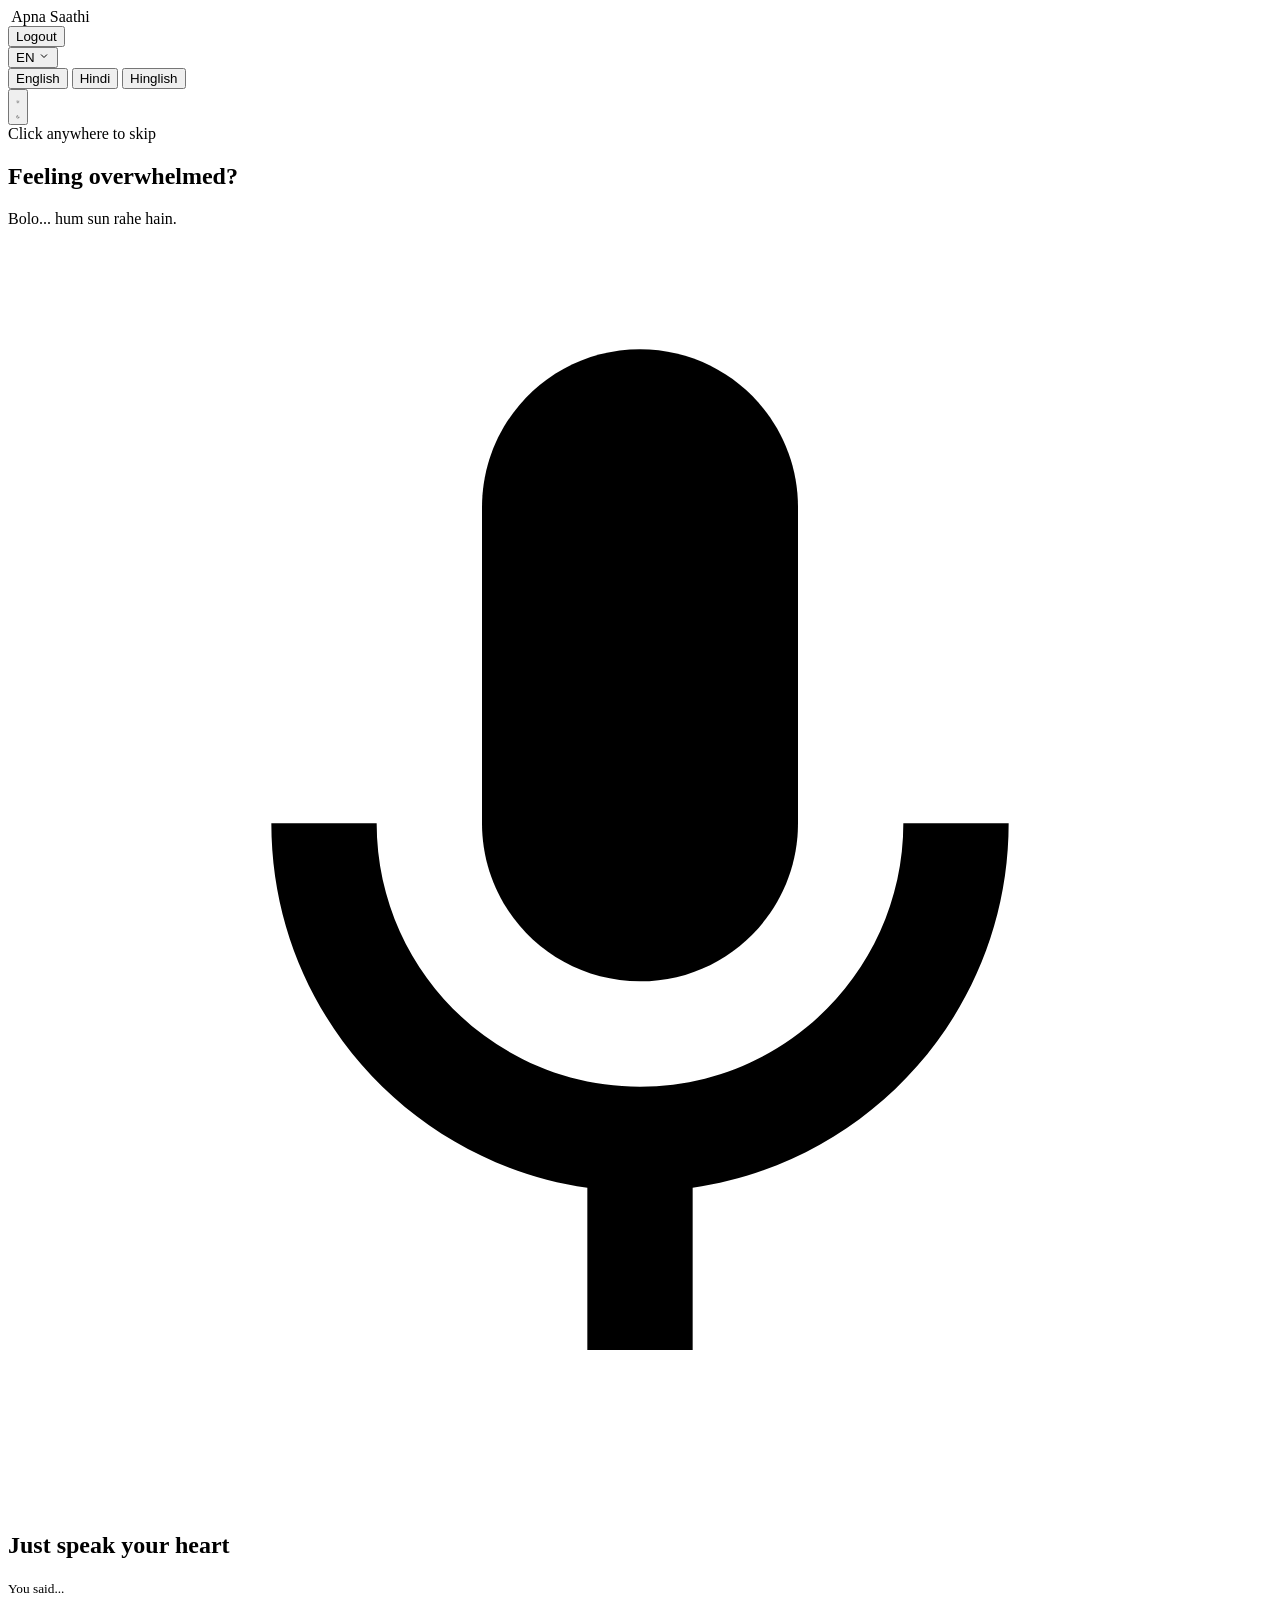
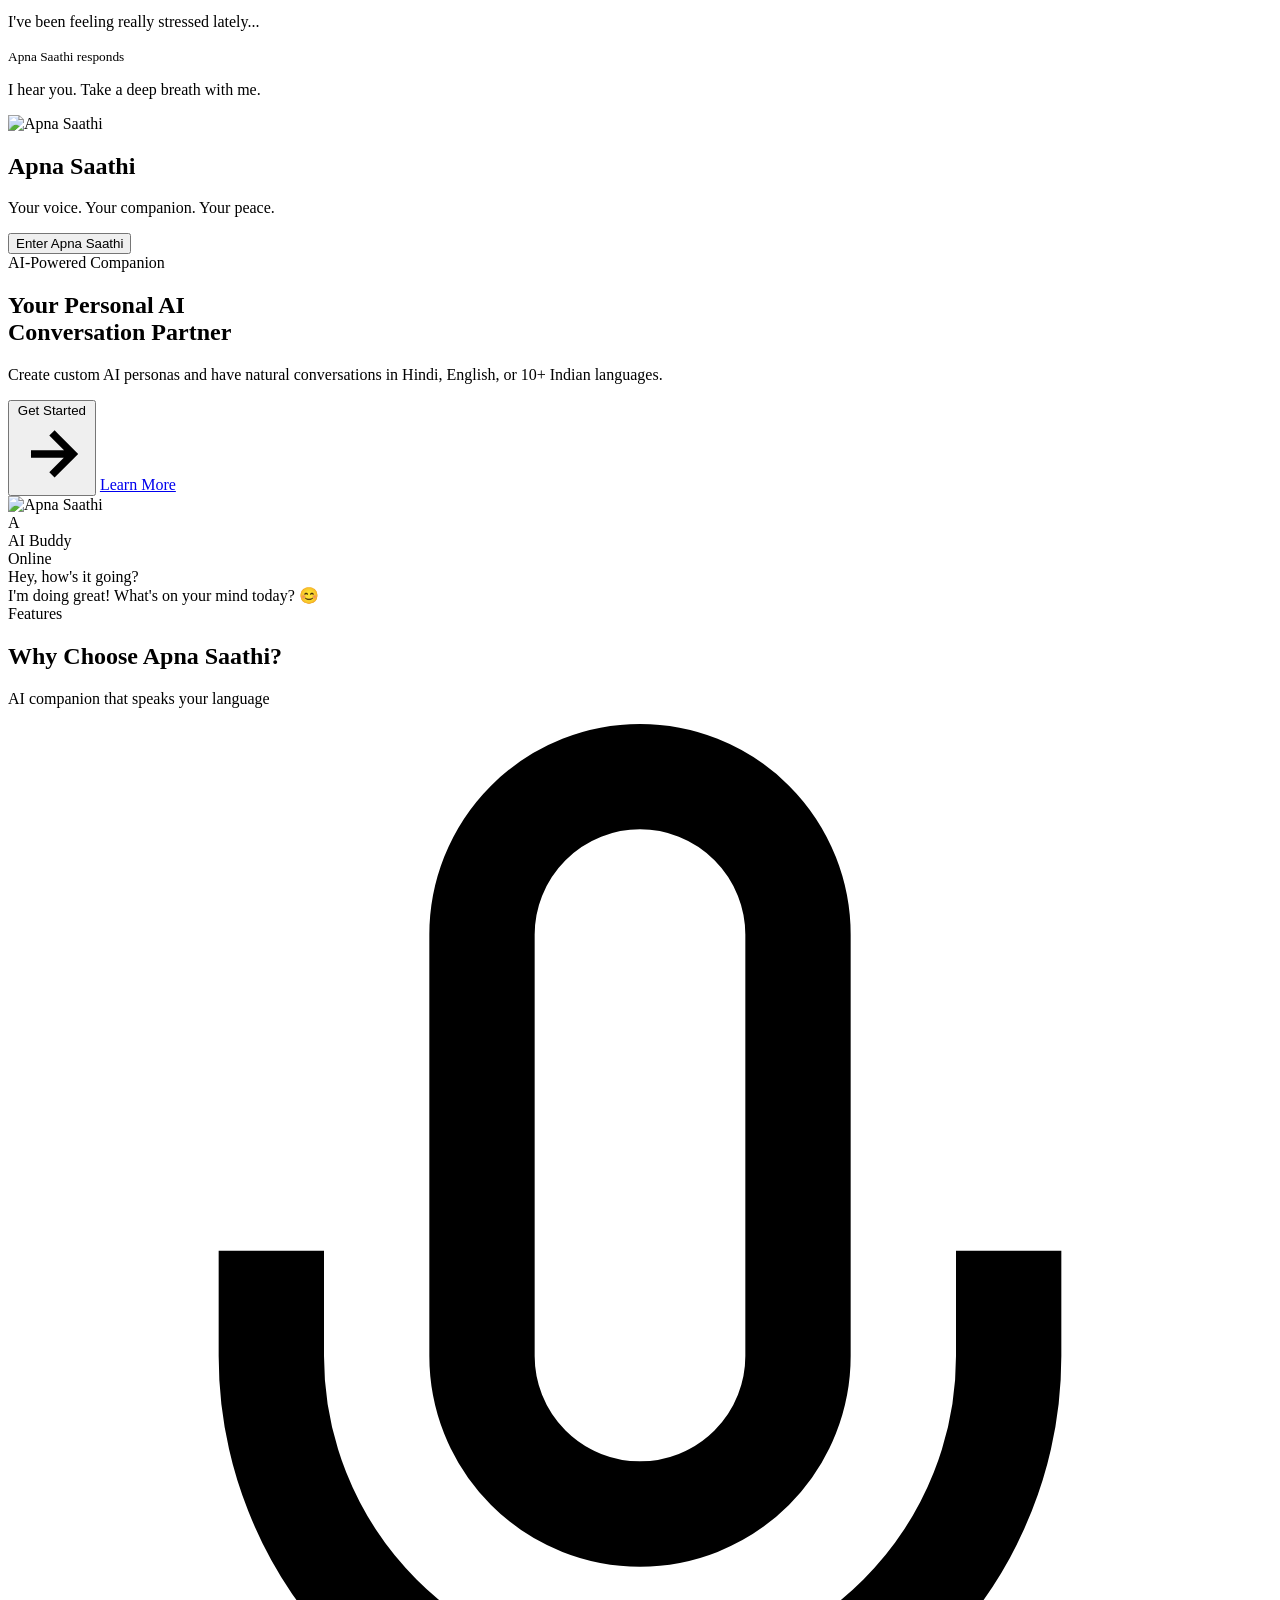
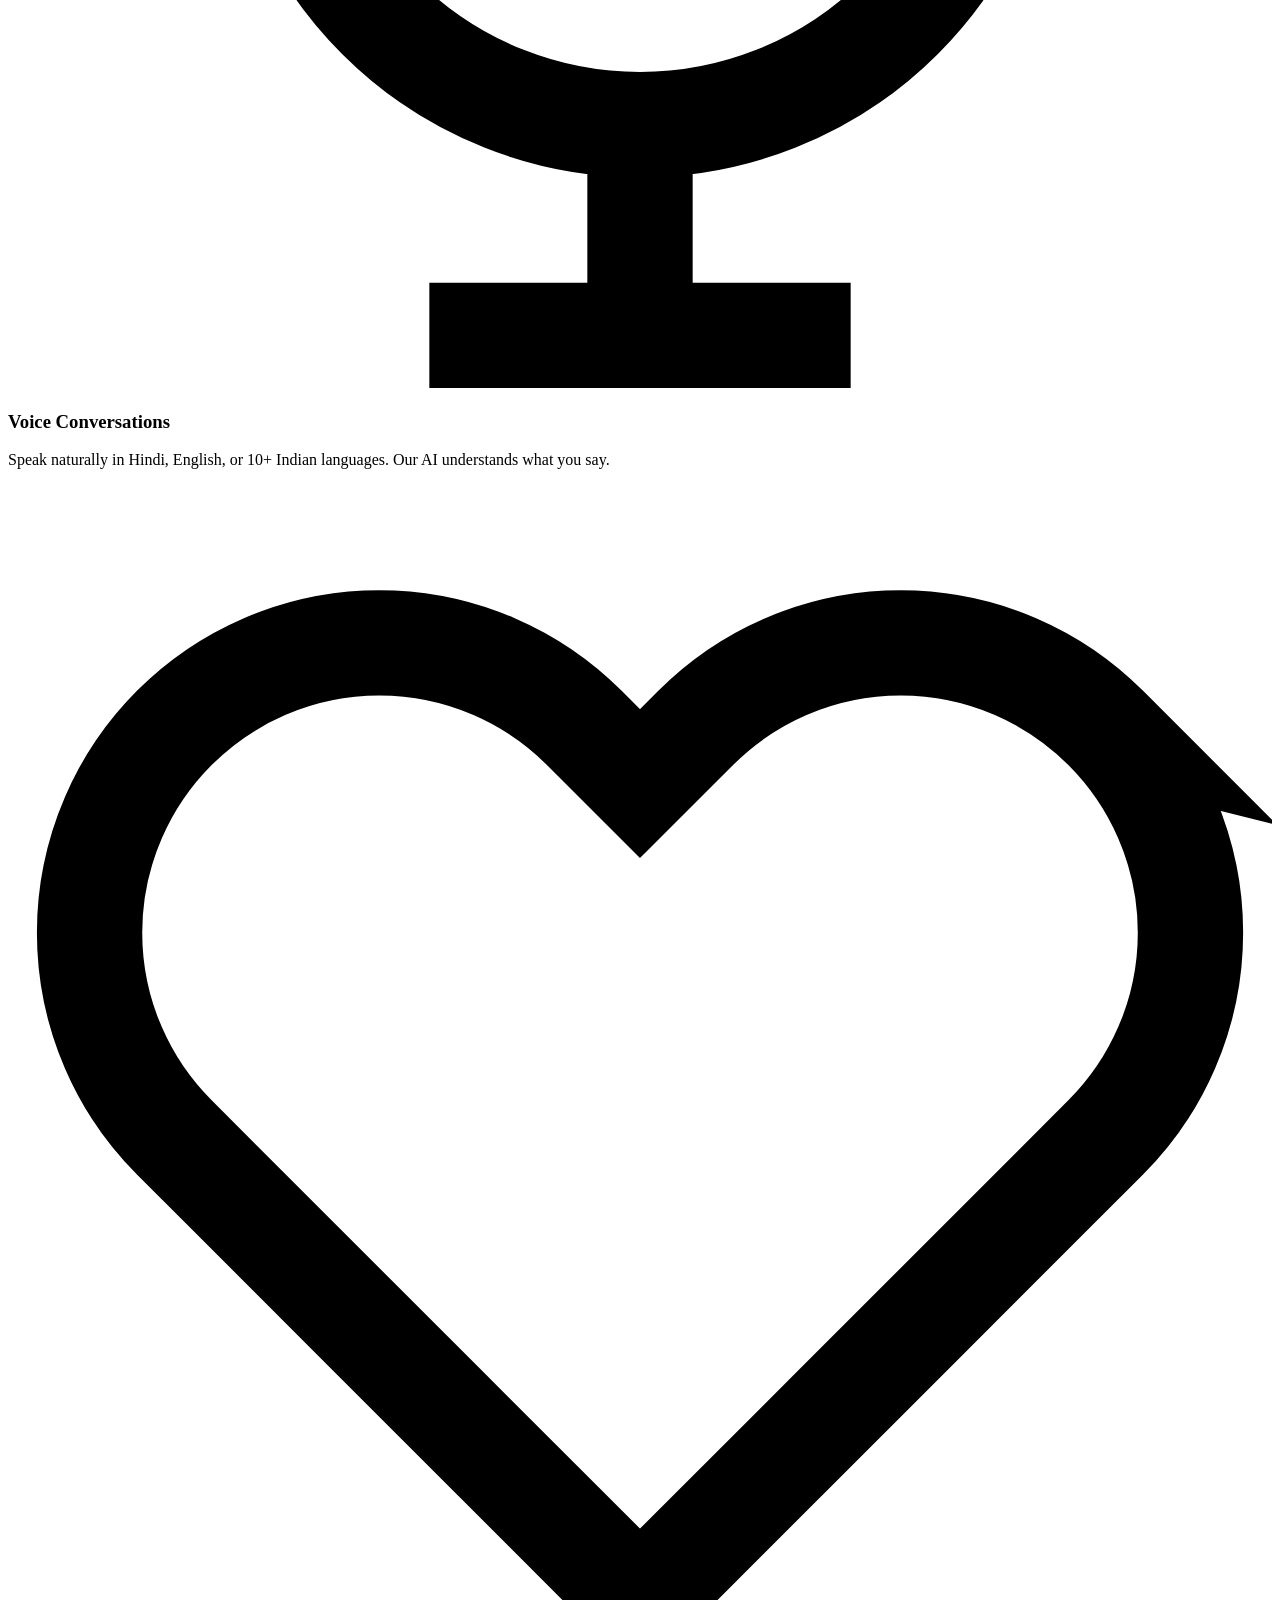
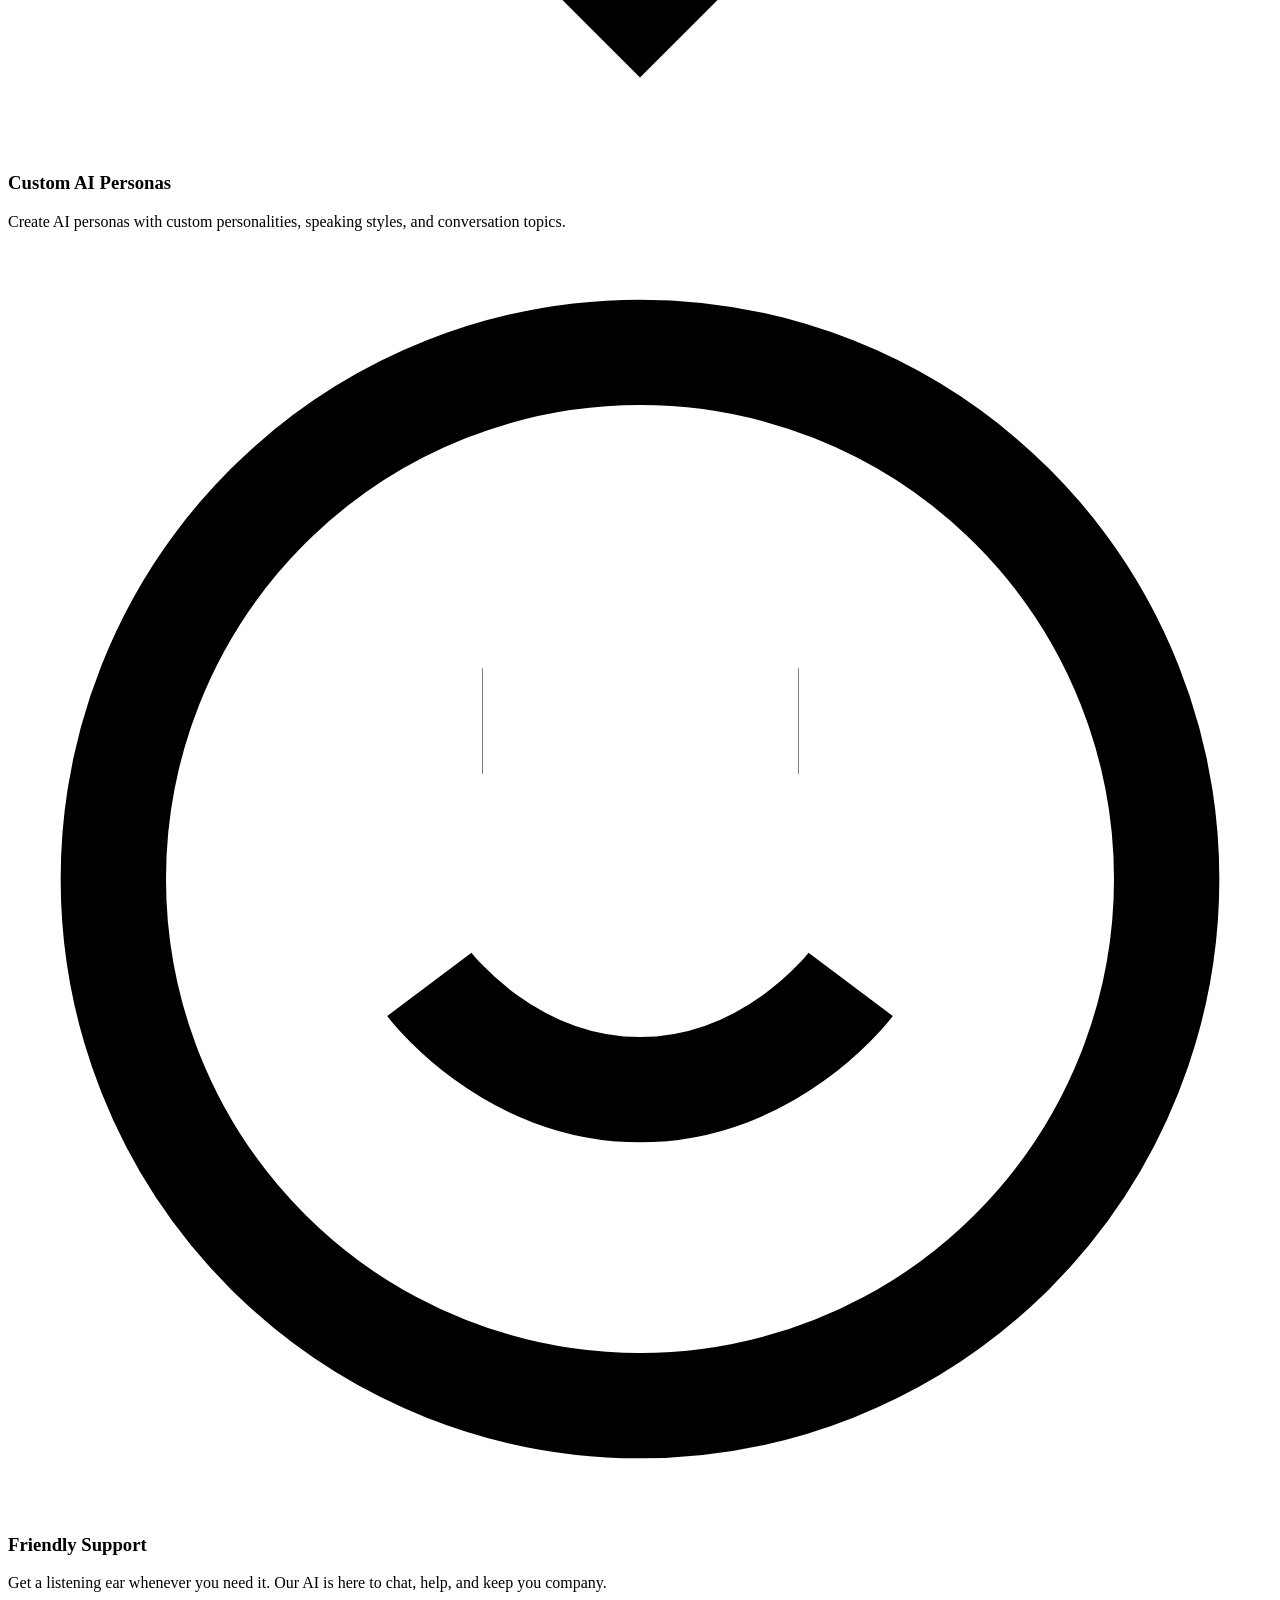
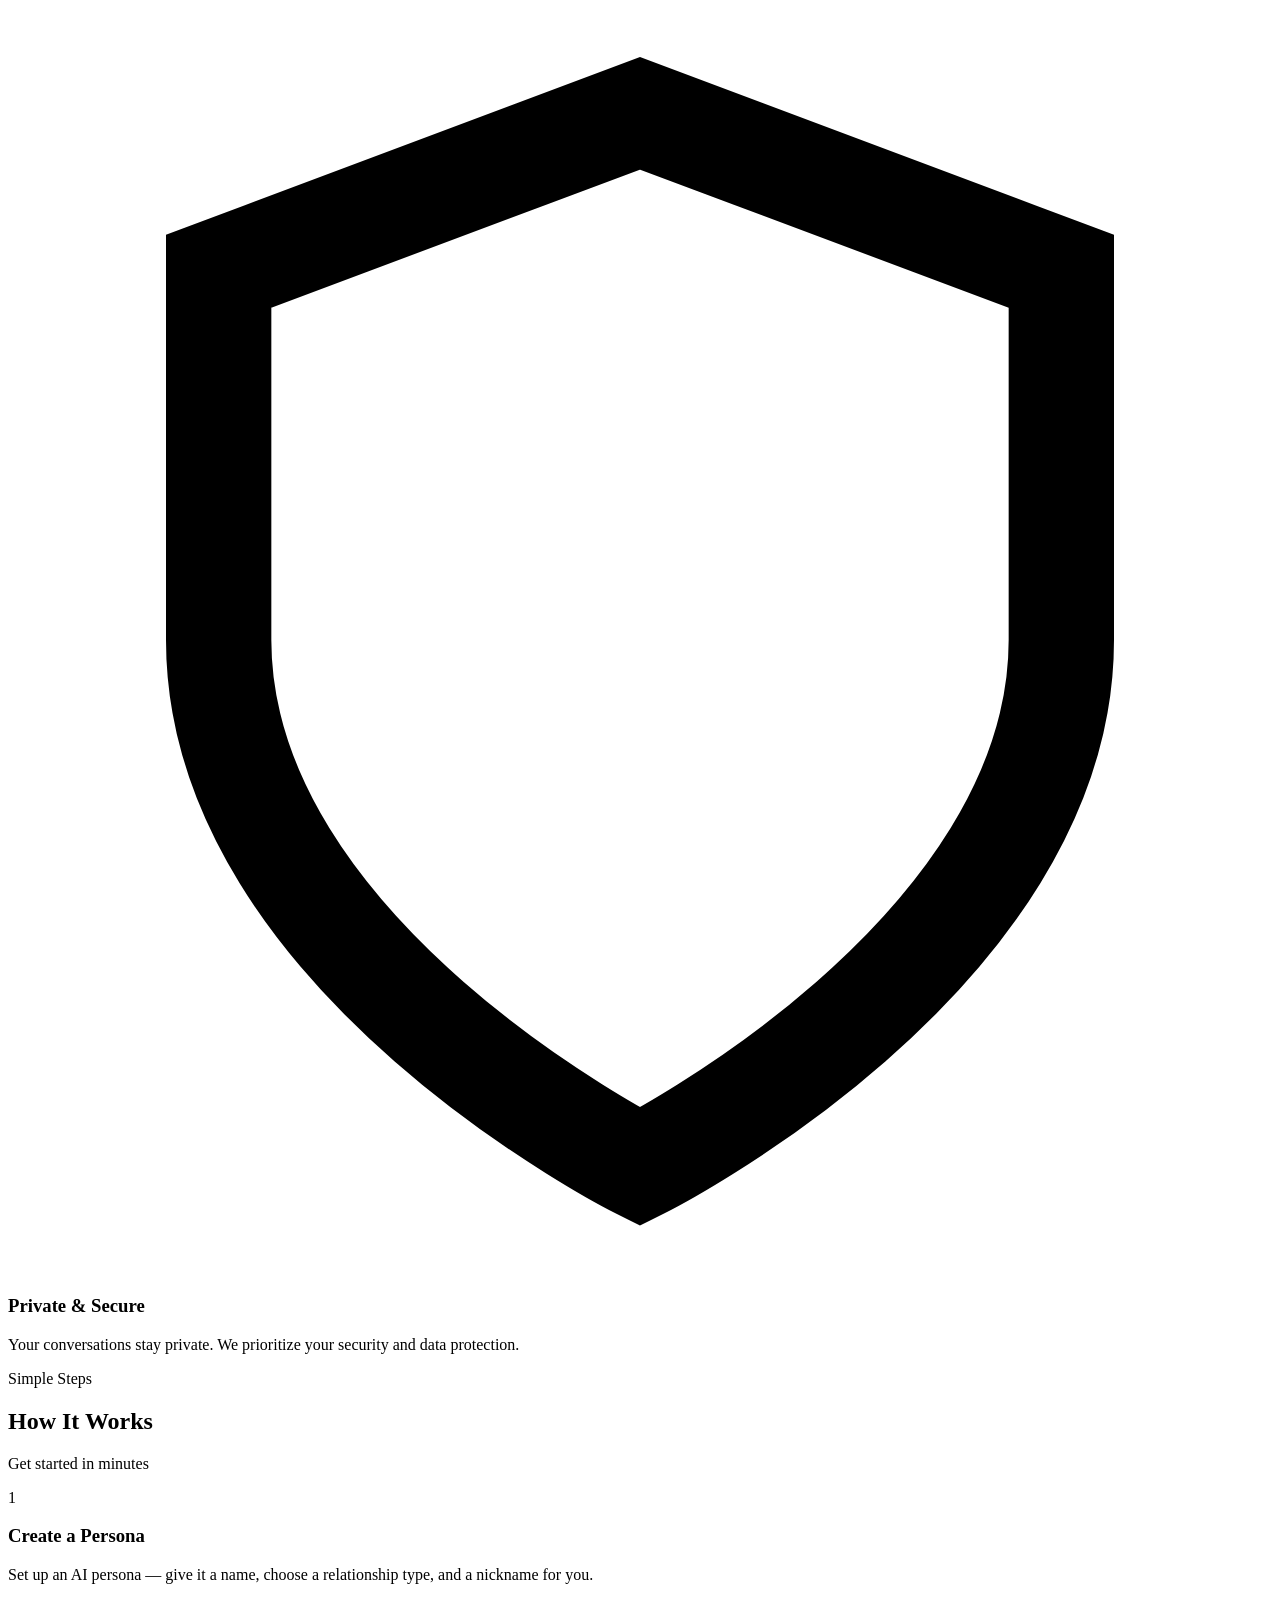
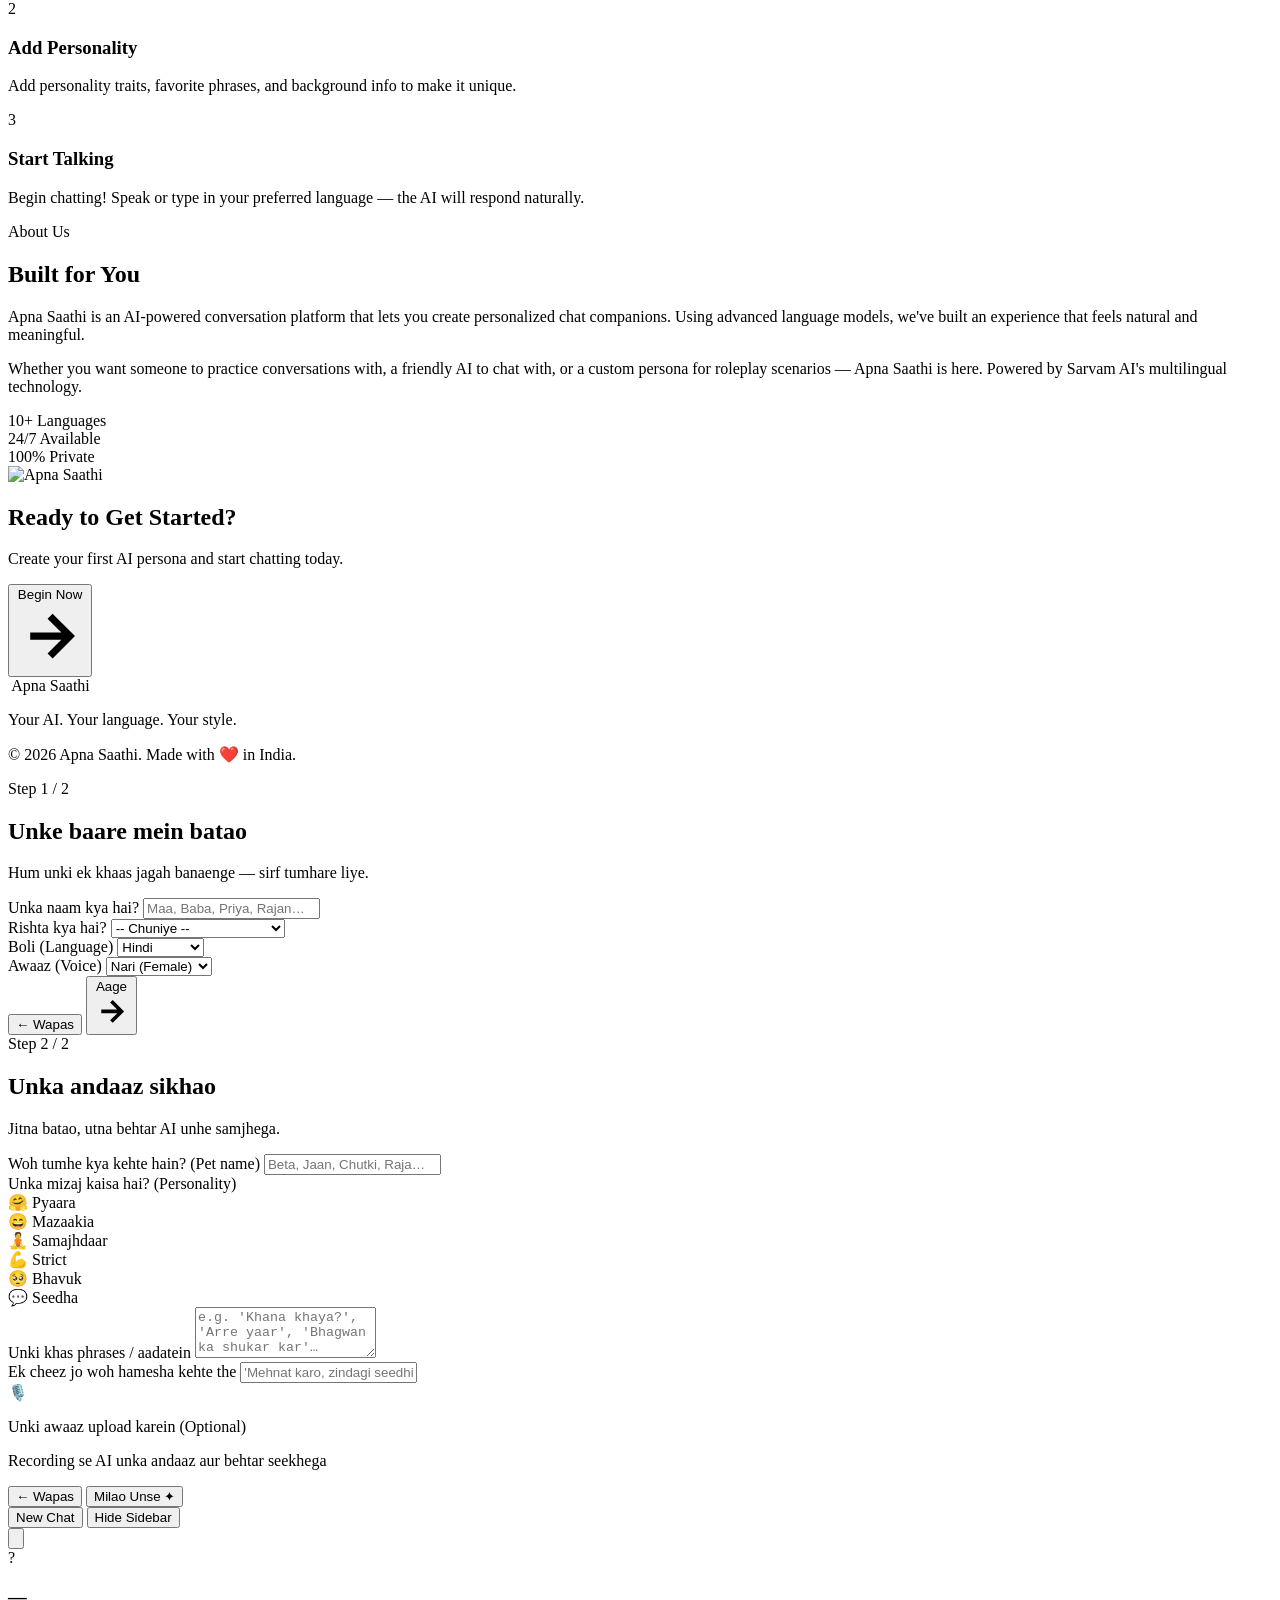
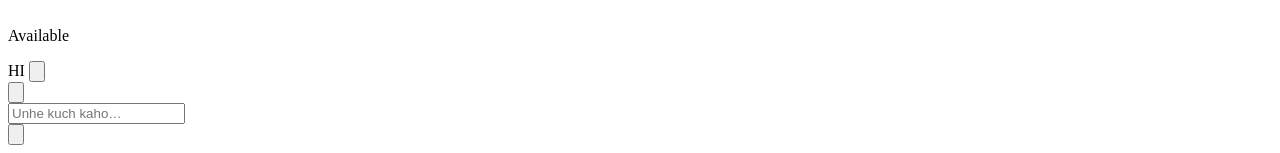
==== frontend/templates/index.html @ da8f29c0 "Add files via upload froentend uploaded" ====
<!DOCTYPE html>
<html lang="hi" data-theme="dark">
<head>
  <meta charset="UTF-8" />
  <meta name="viewport" content="width=device-width, initial-scale=1.0" />
  <title>Apna Saathi</title>
  <link rel="preconnect" href="https://fonts.googleapis.com" />
  <link href="https://fonts.googleapis.com/css2?family=Lora:ital,wght@0,500;0,700;1,400&family=Nunito:wght@300;400;500;600&display=swap" rel="stylesheet" />
  <link rel="stylesheet" href="/static/style.css" />
</head>
<body>

  <!-- Top bar (visible on all screens) -->
  <header class="topbar" id="topbar">
    <div class="topbar-brand">
      <img src="/static/logo.png" alt="" class="brand-logo" />
      <span class="brand-name" data-i18n="appName">Apna Saathi</span>
    </div>
    <div class="topbar-actions">
      <button class="pill-btn" id="logoutNavBtn" title="Logout">Logout</button>
      <!-- UI Language switcher -->
      <div class="lang-dropdown">
        <button class="pill-btn lang-btn" onclick="toggleLangDropdown()" title="Change Language">
          <span id="langUiLabel">EN</span>
          <svg viewBox="0 0 24 24" width="12" height="12" fill="none" stroke="currentColor" stroke-width="2"><path d="M6 9l6 6 6-6"/></svg>
        </button>
        <div class="lang-options" id="langOptions">
          <button onclick="setLanguage('en')">English</button>
          <button onclick="setLanguage('hi')">Hindi</button>
          <button onclick="setLanguage('hinglish')">Hinglish</button>
        </div>
      </div>
      <!-- Dark/Light toggle -->
      <button class="icon-toggle" id="themeBtn" onclick="toggleTheme()" title="Toggle theme">
        <svg class="icon-sun" viewBox="0 0 24 24" fill="none" stroke="currentColor" stroke-width="2">
          <circle cx="12" cy="12" r="5"/><line x1="12" y1="1" x2="12" y2="3"/>
          <line x1="12" y1="21" x2="12" y2="23"/><line x1="4.22" y1="4.22" x2="5.64" y2="5.64"/>
          <line x1="18.36" y1="18.36" x2="19.78" y2="19.78"/><line x1="1" y1="12" x2="3" y2="12"/>
          <line x1="21" y1="12" x2="23" y2="12"/><line x1="4.22" y1="19.78" x2="5.64" y2="18.36"/>
          <line x1="18.36" y1="5.64" x2="19.78" y2="4.22"/>
        </svg>
        <svg class="icon-moon" viewBox="0 0 24 24" fill="none" stroke="currentColor" stroke-width="2">
          <path d="M21 12.79A9 9 0 1111.21 3 7 7 0 0021 12.79z"/>
        </svg>
      </button>
    </div>
  </header>

  <!-- ═══════════════════════════════
       SCREEN 0: INTRO LANDING (Remotion-inspired)
  ═══════════════════════════════ -->
  <section class="screen active intro-screen" id="introScreen">
    <div class="intro-stage" id="introStage">
      <!-- Floating particles background -->
      <div class="intro-particles">
        <div class="orb"></div>
        <div class="orb"></div>
        <div class="orb"></div>
        <div class="orb"></div>
        <div class="orb"></div>
        <div class="orb"></div>
      </div>
      <span class="intro-skip-hint">Click anywhere to skip</span>

      <div class="intro-scene active" id="introScene1">
        <div class="intro-wave">
          <span></span><span></span><span></span><span></span><span></span><span></span><span></span><span></span>
          <span></span><span></span><span></span><span></span><span></span><span></span><span></span><span></span>
          <span></span><span></span><span></span><span></span><span></span><span></span><span></span><span></span>
        </div>
        <h1 data-i18n="intro_scene1_title">Feeling overwhelmed?</h1>
        <p data-i18n="intro_scene1_sub">Bolo... hum sun rahe hain.</p>
      </div>

      <div class="intro-scene" id="introScene2">
        <div class="intro-mic-pulse">
          <div class="ring r1"></div>
          <div class="ring r2"></div>
          <div class="ring r3"></div>
          <div class="core">
            <svg viewBox="0 0 24 24" fill="currentColor">
              <path d="M12 14c1.66 0 3-1.34 3-3V5c0-1.66-1.34-3-3-3S9 3.34 9 5v6c0 1.66 1.34 3 3 3z"/>
              <path d="M17 11c0 2.76-2.24 5-5 5s-5-2.24-5-5H5c0 3.53 2.61 6.43 6 6.92V21h2v-3.08c3.39-.49 6-3.39 6-6.92h-2z"/>
            </svg>
          </div>
        </div>
        <h1 data-i18n="intro_scene2_title">Just speak your heart</h1>
      </div>

      <div class="intro-scene" id="introScene3">
        <div class="intro-convo-grid">
          <div class="intro-convo-card">
            <small data-i18n="intro_scene3_left">You said...</small>
            <p>I've been feeling really stressed lately...</p>
          </div>
          <div class="intro-convo-card bot">
            <small data-i18n="intro_scene3_right">Apna Saathi responds</small>
            <p>I hear you. Take a deep breath with me.</p>
          </div>
        </div>
      </div>

      <div class="intro-scene" id="introScene4">
        <div class="intro-logo">
          <img src="/static/logo.png" alt="Apna Saathi" class="intro-logo-img" />
        </div>
        <h1 data-i18n="intro_scene4_title">Apna Saathi</h1>
        <p data-i18n="intro_scene4_sub">Your voice. Your companion. Your peace.</p>
      </div>

      <button class="btn-primary intro-enter-btn" id="introEnterBtn" onclick="enterFromIntro()" data-i18n="intro_enter">
        Enter Apna Saathi
      </button>
    </div>
  </section>

  <!-- ═══════════════════════════════
       SCREEN 0.5: LANDING PAGE
  ═══════════════════════════════ -->
  <section class="screen landing-screen" id="landingScreen">
    
    <!-- Hero with Scroll Animation -->
    <div class="landing-hero" id="landingHero">
      <div class="hero-content">
        <div class="hero-badge">
          <span class="badge-dot"></span>
          <span data-i18n="landing_badge">AI-Powered Companion</span>
        </div>
        <h1 class="hero-title" data-i18n="landing_hero_title">
          Your Personal AI<br/>
          <span class="gradient-text">Conversation Partner</span>
        </h1>
        <p class="hero-subtitle" data-i18n="landing_hero_sub">
          Create custom AI personas and have natural conversations in Hindi, English, or 10+ Indian languages.
        </p>
        <div class="hero-buttons">
          <button class="btn-primary hero-cta" onclick="handleGetStarted()">
            <span data-i18n="landing_cta">Get Started</span>
            <svg viewBox="0 0 24 24" fill="none" stroke="currentColor" stroke-width="2.5"><path d="M5 12h14M12 5l7 7-7 7"/></svg>
          </button>
          <a href="#features" class="btn-ghost hero-learn" data-i18n="landing_learn">Learn More</a>
        </div>
      </div>
      
      <!-- 3D Card with scroll effect -->
      <div class="hero-card-container" id="heroCard">
        <div class="hero-card">
          <div class="hero-card-inner">
            <img src="/static/logo.png" alt="Apna Saathi" class="hero-card-logo" />
            <div class="hero-card-preview">
              <div class="preview-header">
                <div class="preview-avatar">A</div>
                <div class="preview-name">AI Buddy</div>
                <span class="preview-status" data-i18n="online">Online</span>
              </div>
              <div class="preview-messages">
                <div class="preview-msg user">Hey, how's it going?</div>
                <div class="preview-msg bot">I'm doing great! What's on your mind today? 😊</div>
              </div>
            </div>
          </div>
        </div>
      </div>
    </div>

    <!-- Features Section -->
    <div class="landing-section" id="features">
      <div class="section-header">
        <span class="section-badge" data-i18n="landing_features">Features</span>
        <h2 class="section-title" data-i18n="landing_why">Why Choose Apna Saathi?</h2>
        <p class="section-subtitle" data-i18n="landing_why_sub">AI companion that speaks your language</p>
      </div>
      <div class="features-grid">
        <div class="feature-card">
          <div class="feature-icon">
            <svg viewBox="0 0 24 24" fill="none" stroke="currentColor" stroke-width="2">
              <path d="M12 1a3 3 0 00-3 3v8a3 3 0 006 0V4a3 3 0 00-3-3z"/>
              <path d="M19 10v2a7 7 0 01-14 0v-2M12 19v4M8 23h8"/>
            </svg>
          </div>
          <h3 data-i18n="feat_voice">Voice Conversations</h3>
          <p data-i18n="feat_voice_desc">Speak naturally in Hindi, English, or 10+ Indian languages. Our AI understands what you say.</p>
        </div>
        <div class="feature-card">
          <div class="feature-icon">
            <svg viewBox="0 0 24 24" fill="none" stroke="currentColor" stroke-width="2">
              <path d="M20.84 4.61a5.5 5.5 0 00-7.78 0L12 5.67l-1.06-1.06a5.5 5.5 0 00-7.78 7.78l1.06 1.06L12 21.23l7.78-7.78 1.06-1.06a5.5 5.5 0 000-7.78z"/>
            </svg>
          </div>
          <h3 data-i18n="feat_persona">Custom AI Personas</h3>
          <p data-i18n="feat_persona_desc">Create AI personas with custom personalities, speaking styles, and conversation topics.</p>
        </div>
        <div class="feature-card">
          <div class="feature-icon">
            <svg viewBox="0 0 24 24" fill="none" stroke="currentColor" stroke-width="2">
              <circle cx="12" cy="12" r="10"/><path d="M8 14s1.5 2 4 2 4-2 4-2"/><line x1="9" y1="9" x2="9.01" y2="9"/><line x1="15" y1="9" x2="15.01" y2="9"/>
            </svg>
          </div>
          <h3 data-i18n="feat_support">Friendly Support</h3>
          <p data-i18n="feat_support_desc">Get a listening ear whenever you need it. Our AI is here to chat, help, and keep you company.</p>
        </div>
        <div class="feature-card">
          <div class="feature-icon">
            <svg viewBox="0 0 24 24" fill="none" stroke="currentColor" stroke-width="2">
              <path d="M12 22s8-4 8-10V5l-8-3-8 3v7c0 6 8 10 8 10z"/>
            </svg>
          </div>
          <h3 data-i18n="feat_privacy">Private & Secure</h3>
          <p data-i18n="feat_privacy_desc">Your conversations stay private. We prioritize your security and data protection.</p>
        </div>
      </div>
    </div>

    <!-- How It Works -->
    <div class="landing-section how-it-works">
      <div class="section-header">
        <span class="section-badge" data-i18n="landing_steps">Simple Steps</span>
        <h2 class="section-title" data-i18n="landing_how">How It Works</h2>
        <p class="section-subtitle" data-i18n="landing_how_sub">Get started in minutes</p>
      </div>
      <div class="steps-container">
        <div class="step-card">
          <div class="step-number">1</div>
          <h3 data-i18n="step1_title">Create a Persona</h3>
          <p data-i18n="step1_desc">Set up an AI persona — give it a name, choose a relationship type, and a nickname for you.</p>
        </div>
        <div class="step-connector"></div>
        <div class="step-card">
          <div class="step-number">2</div>
          <h3 data-i18n="step2_title">Add Personality</h3>
          <p data-i18n="step2_desc">Add personality traits, favorite phrases, and background info to make it unique.</p>
        </div>
        <div class="step-connector"></div>
        <div class="step-card">
          <div class="step-number">3</div>
          <h3 data-i18n="step3_title">Start Talking</h3>
          <p data-i18n="step3_desc">Begin chatting! Speak or type in your preferred language — the AI will respond naturally.</p>
        </div>
      </div>
    </div>

    <!-- About Section -->
    <div class="landing-section about-section">
      <div class="about-content">
        <div class="about-text">
          <span class="section-badge" data-i18n="landing_about">About Us</span>
          <h2 class="section-title" data-i18n="landing_about_title">Built for You</h2>
          <p data-i18n="landing_about_p1">Apna Saathi is an AI-powered conversation platform that lets you create personalized chat companions. Using advanced language models, we've built an experience that feels natural and meaningful.</p>
          <p data-i18n="landing_about_p2">Whether you want someone to practice conversations with, a friendly AI to chat with, or a custom persona for roleplay scenarios — Apna Saathi is here. Powered by Sarvam AI's multilingual technology.</p>
          <div class="about-stats">
            <div class="stat">
              <span class="stat-number">10+</span>
              <span class="stat-label">Languages</span>
            </div>
            <div class="stat">
              <span class="stat-number">24/7</span>
              <span class="stat-label">Available</span>
            </div>
            <div class="stat">
              <span class="stat-number">100%</span>
              <span class="stat-label">Private</span>
            </div>
          </div>
        </div>
        <div class="about-image">
          <img src="/static/logo.png" alt="Apna Saathi" class="about-logo" />
        </div>
      </div>
    </div>

    <!-- CTA Section -->
    <div class="landing-section cta-section">
      <div class="cta-content">
        <h2 data-i18n="landing_cta2">Ready to Get Started?</h2>
        <p data-i18n="landing_cta2_sub">Create your first AI persona and start chatting today.</p>
        <button class="btn-primary cta-btn" onclick="handleGetStarted()">
          <span data-i18n="landing_begin">Begin Now</span>
          <svg viewBox="0 0 24 24" fill="none" stroke="currentColor" stroke-width="2.5"><path d="M5 12h14M12 5l7 7-7 7"/></svg>
        </button>
      </div>
    </div>

    <!-- Footer -->
    <footer class="landing-footer">
      <div class="footer-content">
        <div class="footer-brand">
          <img src="/static/logo.png" alt="" class="footer-logo" />
          <span>Apna Saathi</span>
        </div>
        <p class="footer-tagline" data-i18n="landing_tagline">Your AI. Your language. Your style.</p>
        <p class="footer-copy">&copy; 2026 Apna Saathi. Made with ❤️ in India.</p>
      </div>
    </footer>
  </section>

  <!-- ═══════════════════════════════
       SCREEN 1: SETUP - PROFILE
  ═══════════════════════════════ -->
  <section class="screen" id="setupScreen">
    <div class="form-card">
      <div class="step-badge"><span data-i18n="step1_badge">Step 1 / 2</span></div>
      <div class="prog-bar"><div class="prog-fill" style="width:50%"></div></div>
      <h2 class="card-title" data-i18n="setup_title">Unke baare mein batao</h2>
      <p class="card-sub" data-i18n="setup_sub">Hum unki ek khaas jagah banaenge — sirf tumhare liye.</p>

      <div class="field-group">
        <label data-i18n="lbl_name">Unka naam kya hai?</label>
        <input type="text" id="lovedName" data-i18n-ph="ph_name" placeholder="Maa, Baba, Priya, Rajan…" />
      </div>

      <div class="field-group">
        <label data-i18n="lbl_rel">Rishta kya hai?</label>
        <select id="relationship">
          <option value="" data-i18n="rel_choose">-- Chuniye --</option>
          <option value="mother" data-i18n="rel_mother">Maa (Mother)</option>
          <option value="father" data-i18n="rel_father">Baba / Papa (Father)</option>
          <option value="partner" data-i18n="rel_partner">Partner / Spouse</option>
          <option value="best friend" data-i18n="rel_bestfriend">Best Friend</option>
          <option value="sibling" data-i18n="rel_sibling">Bhai / Behen (Sibling)</option>
          <option value="grandparent" data-i18n="rel_grand">Dada / Dadi / Nana / Nani</option>
          <option value="child" data-i18n="rel_child">Bachcha (Child)</option>
          <option value="friend" data-i18n="rel_friend">Dost (Friend)</option>
        </select>
      </div>

      <div class="field-row">
        <div class="field-group">
          <label data-i18n="lbl_lang">Boli (Language)</label>
          <select id="language">
            <option value="hi-IN">Hindi</option>
            <option value="bn-IN">Bangla</option>
            <option value="ta-IN">Tamil</option>
            <option value="te-IN">Telugu</option>
            <option value="kn-IN">Kannada</option>
            <option value="ml-IN">Malayalam</option>
            <option value="mr-IN">Marathi</option>
            <option value="gu-IN">Gujarati</option>
            <option value="pa-IN">Punjabi</option>
            <option value="en-IN">English</option>
          </select>
        </div>
        <div class="field-group">
          <label data-i18n="lbl_voice">Awaaz (Voice)</label>
          <select id="voiceType">
            <option value="female" data-i18n="voice_f">Nari (Female)</option>
            <option value="male" data-i18n="voice_m">Purush (Male)</option>
          </select>
        </div>
      </div>

      <div class="btn-row">
        <button class="btn-ghost" onclick="showScreen('landingScreen')" data-i18n="btn_back">← Wapas</button>
        <button class="btn-primary" onclick="goToTraining()">
          <span data-i18n="btn_next">Aage</span>
          <svg viewBox="0 0 24 24" fill="none" stroke="currentColor" stroke-width="2.5"><path d="M5 12h14M12 5l7 7-7 7"/></svg>
        </button>
      </div>
    </div>
  </section>

  <!-- ═══════════════════════════════
       SCREEN 2: SETUP - TRAINING
  ═══════════════════════════════ -->
  <section class="screen" id="trainingScreen">
    <div class="form-card">
      <div class="step-badge"><span data-i18n="step2_badge">Step 2 / 2</span></div>
      <div class="prog-bar"><div class="prog-fill" style="width:100%"></div></div>
      <h2 class="card-title" data-i18n="train_title">Unka andaaz sikhao</h2>
      <p class="card-sub" data-i18n="train_sub">Jitna batao, utna behtar AI unhe samjhega.</p>

      <div class="field-group">
        <label data-i18n="lbl_nickname">Woh tumhe kya kehte hain? (Pet name)</label>
        <input type="text" id="q_nickname" data-i18n-ph="ph_nickname" placeholder="Beta, Jaan, Chutki, Raja…" />
      </div>

      <div class="field-group">
        <label data-i18n="lbl_personality">Unka mizaj kaisa hai? (Personality)</label>
        <div class="personality-grid" id="personalityGrid">
          <div class="pers-chip selected" data-val="warm and caring" onclick="selectPersonality(this)">🤗 Pyaara</div>
          <div class="pers-chip" data-val="funny and playful" onclick="selectPersonality(this)">😄 Mazaakia</div>
          <div class="pers-chip" data-val="calm and wise" onclick="selectPersonality(this)">🧘 Samajhdaar</div>
          <div class="pers-chip" data-val="strict but loving" onclick="selectPersonality(this)">💪 Strict</div>
          <div class="pers-chip" data-val="emotional and expressive" onclick="selectPersonality(this)">🥺 Bhavuk</div>
          <div class="pers-chip" data-val="simple and direct" onclick="selectPersonality(this)">💬 Seedha</div>
        </div>
      </div>

      <div class="field-group">
        <label data-i18n="lbl_phrases">Unki khas phrases / aadatein</label>
        <textarea id="q_phrases" data-i18n-ph="ph_phrases" placeholder="e.g. 'Khana khaya?', 'Arre yaar', 'Bhagwan ka shukar kar'…" rows="3"></textarea>
      </div>

      <div class="field-group">
        <label data-i18n="lbl_wisdom">Ek cheez jo woh hamesha kehte the</label>
        <input type="text" id="q_wisdom" data-i18n-ph="ph_wisdom" placeholder="'Mehnat karo, zindagi seedhi ho jaayegi'" />
      </div>

      <!-- Audio upload -->
      <div class="audio-drop" id="audioDrop" onclick="document.getElementById('audioFile').click()">
        <div class="audio-drop-icon">🎙️</div>
        <p class="audio-drop-title" data-i18n="audio_title">Unki awaaz upload karein (Optional)</p>
        <p class="audio-drop-sub" data-i18n="audio_sub">Recording se AI unka andaaz aur behtar seekhega</p>
        <input type="file" id="audioFile" accept="audio/*" onchange="handleAudioUpload(event)" style="display:none" />
        <div id="audioFileTag" class="audio-file-tag" style="display:none">
          <span>🎵</span><span id="audioFileName"></span>
          <span class="remove-audio" onclick="removeAudio(event)">✕</span>
        </div>
      </div>
      <div id="transcribeStatus" class="transcribe-status" style="display:none"></div>

      <div class="btn-row">
        <button class="btn-ghost" onclick="showScreen('setupScreen')" data-i18n="btn_back">← Wapas</button>
        <button class="btn-primary" id="startChatBtn" onclick="startChat()">
          <span data-i18n="btn_start">Milao Unse ✦</span>
        </button>
      </div>
      <p id="trainError" class="error-msg" style="display:none"></p>
    </div>
  </section>

  <!-- ═══════════════════════════════
       SCREEN 3: CHAT
  ═══════════════════════════════ -->
  <section class="screen" id="chatScreen">

    <div class="app-container" id="chatAppContainer">
      <aside class="sidebar" id="chatSidebar">
        <div class="sidebar-header">
          <button class="btn-primary sidebar-new-chat" id="newChatBtn">New Chat</button>
          <button class="btn-ghost sidebar-hide-btn" id="sidebarHideBtn" type="button">Hide Sidebar</button>
        </div>
        <div class="history-list" id="historyList">
          <!-- history items injected dynamically -->
        </div>
      </aside>

      <div class="chat-area">
        <div class="chat-header">
          <button class="icon-toggle small sidebar-toggle-btn" id="sidebarToggleBtn" type="button" title="Show sidebar">
            <svg viewBox="0 0 24 24" fill="none" stroke="currentColor" stroke-width="2">
              <line x1="3" y1="6" x2="21" y2="6"/>
              <line x1="3" y1="12" x2="21" y2="12"/>
              <line x1="3" y1="18" x2="21" y2="18"/>
            </svg>
          </button>
          <div class="chat-avatar" id="chatAvatar">?</div>
          <div class="chat-identity">
            <h3 id="chatName">—</h3>
            <p id="chatRelation" class="chat-status">
              <span class="status-dot"></span>
              <span data-i18n="online">Available</span>
            </p>
          </div>
          <div class="chat-header-right">
            <span class="clone-badge" id="cloneStatusBadge" style="display:none">Voice clone off</span>
            <span class="lang-badge" id="chatLangBadge">HI</span>
            <button class="icon-toggle small" onclick="resetProfile()" title="New Profile">
              <svg viewBox="0 0 24 24" fill="none" stroke="currentColor" stroke-width="2">
                <path d="M3 12a9 9 0 109-9 9.75 9.75 0 00-6.74 2.74L3 8"/><path d="M3 3v5h5"/>
              </svg>
            </button>
          </div>
        </div>

        <div class="messages-area" id="messagesArea">
          <!-- messages injected dynamically -->
        </div>

        <div class="input-bar">
          <button class="mic-btn" id="micBtn" onclick="toggleRecord()">
            <svg viewBox="0 0 24 24" fill="none" stroke="currentColor" stroke-width="2">
              <path d="M12 1a3 3 0 00-3 3v8a3 3 0 006 0V4a3 3 0 00-3-3z"/>
              <path d="M19 10v2a7 7 0 01-14 0v-2M12 19v4M8 23h8"/>
            </svg>
          </button>
          <div class="input-wrap">
            <input type="text" id="chatInput" data-i18n-ph="ph_chat" placeholder="Unhe kuch kaho…"
                   onkeydown="if(event.key==='Enter' && !event.shiftKey){ event.preventDefault(); sendMessage(); }" />
          </div>
          <button class="send-btn" onclick="sendMessage()">
            <svg viewBox="0 0 24 24" fill="none" stroke="currentColor" stroke-width="2.5">
              <path d="M22 2L11 13M22 2L15 22 11 13 2 9l20-7z"/>
            </svg>
          </button>
        </div>
      </div>
    </div>

  </section>

  <div class="modal-backdrop" id="companionModalBackdrop" style="display:none">
    <div class="modal-card" role="dialog" aria-modal="true" aria-labelledby="companionModalTitle">
      <h3 id="companionModalTitle">Edit Companion</h3>

      <label for="companionEditName">Name</label>
      <input id="companionEditName" type="text" placeholder="Companion name" />

      <label for="companionEditStyle">Style</label>
      <select id="companionEditStyle">
        <option value="casual">Casual</option>
        <option value="formal">Formal</option>
        <option value="supportive">Supportive</option>
        <option value="motivational">Motivational</option>
        <option value="fun">Fun</option>
      </select>

      <label for="companionEditLanguage">Language</label>
      <select id="companionEditLanguage">
        <option value="hinglish">Hinglish</option>
        <option value="hindi">Hindi</option>
        <option value="english">English</option>
      </select>

      <label for="companionEditVoiceType">Voice</label>
      <select id="companionEditVoiceType">
        <option value="female">Female</option>
        <option value="male">Male</option>
      </select>

      <label for="companionEditAudio">Voice Sample (optional)</label>
      <input id="companionEditAudio" type="file" accept="audio/*" />

      <p class="error-msg" id="companionModalError" style="display:none"></p>

      <div class="modal-actions">
        <button class="btn-ghost" id="cancelCompanionEditBtn" type="button">Cancel</button>
        <button class="btn-primary" id="saveCompanionEditBtn" type="button">Save Changes</button>
      </div>
    </div>
  </div>

  <!-- Toast -->
  <div id="toast" class="toast"></div>

  <script src="/static/app.js"></script>
</body>
</html>
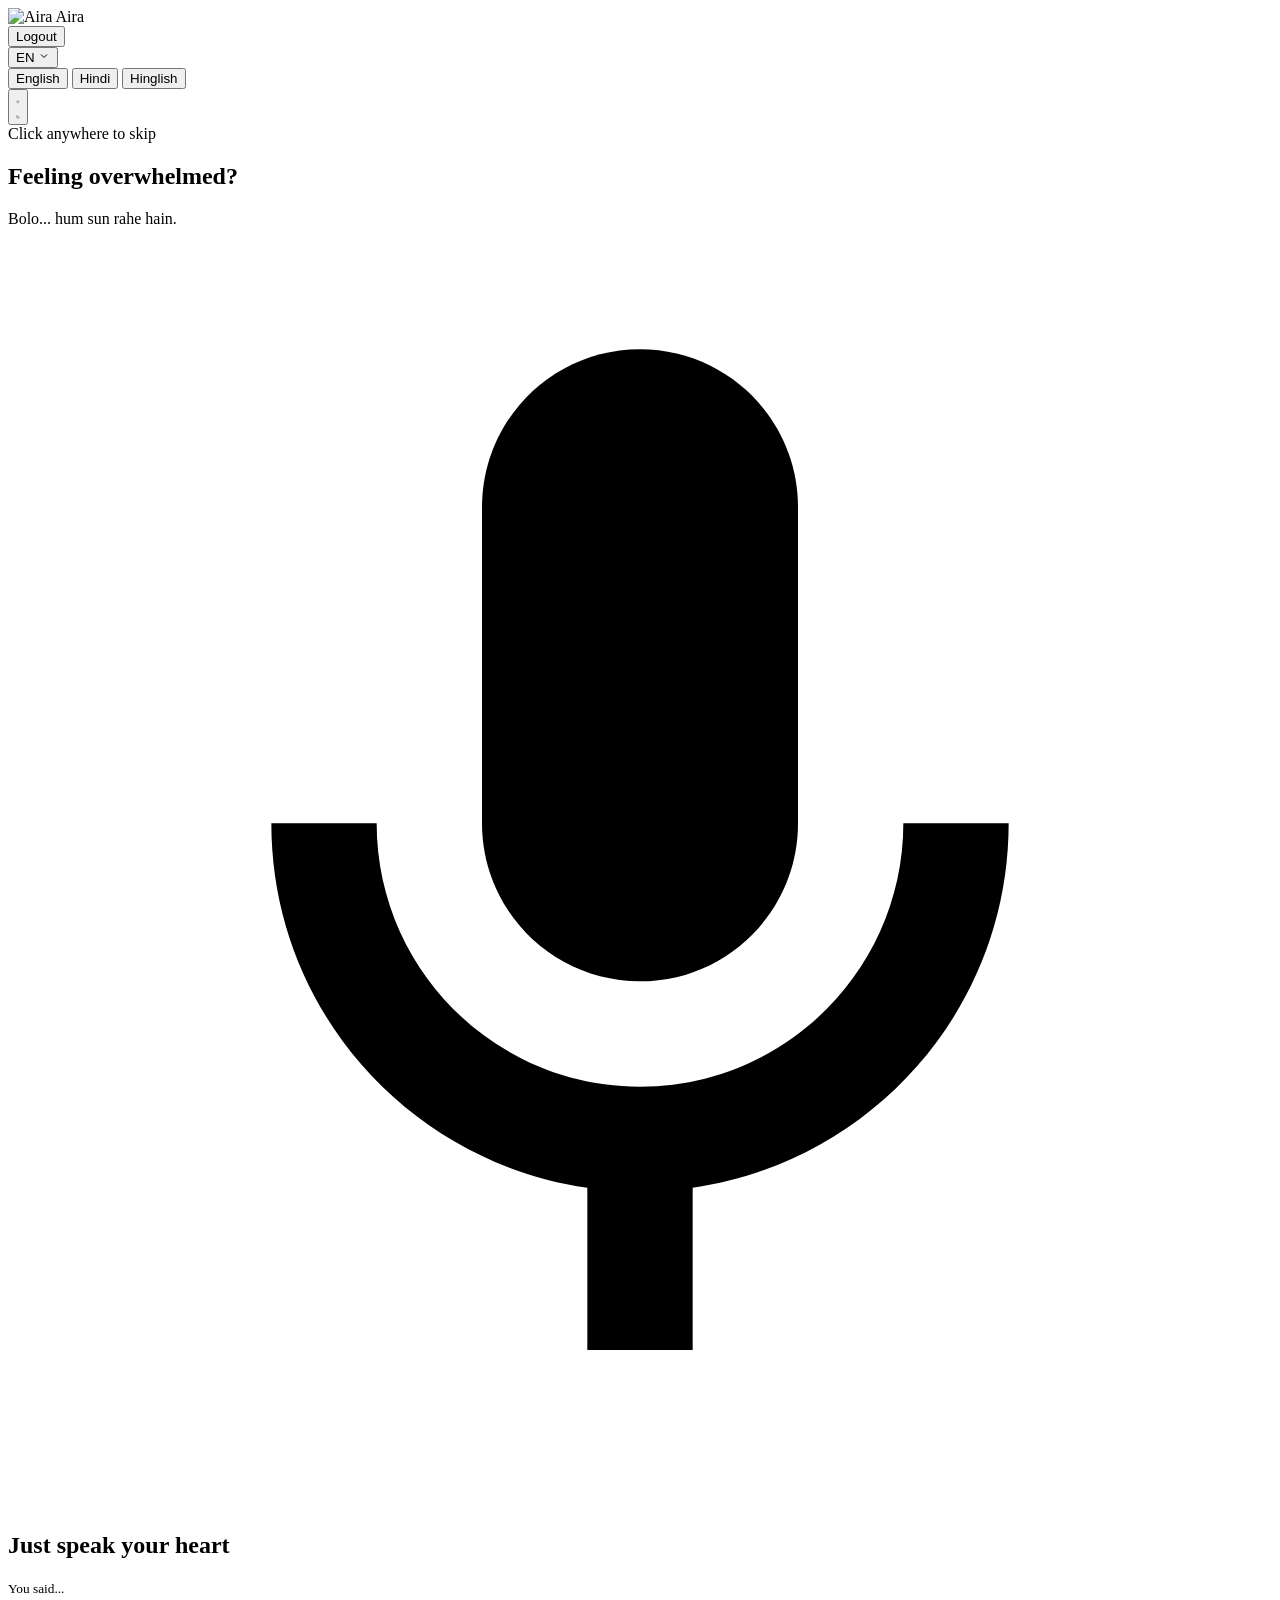
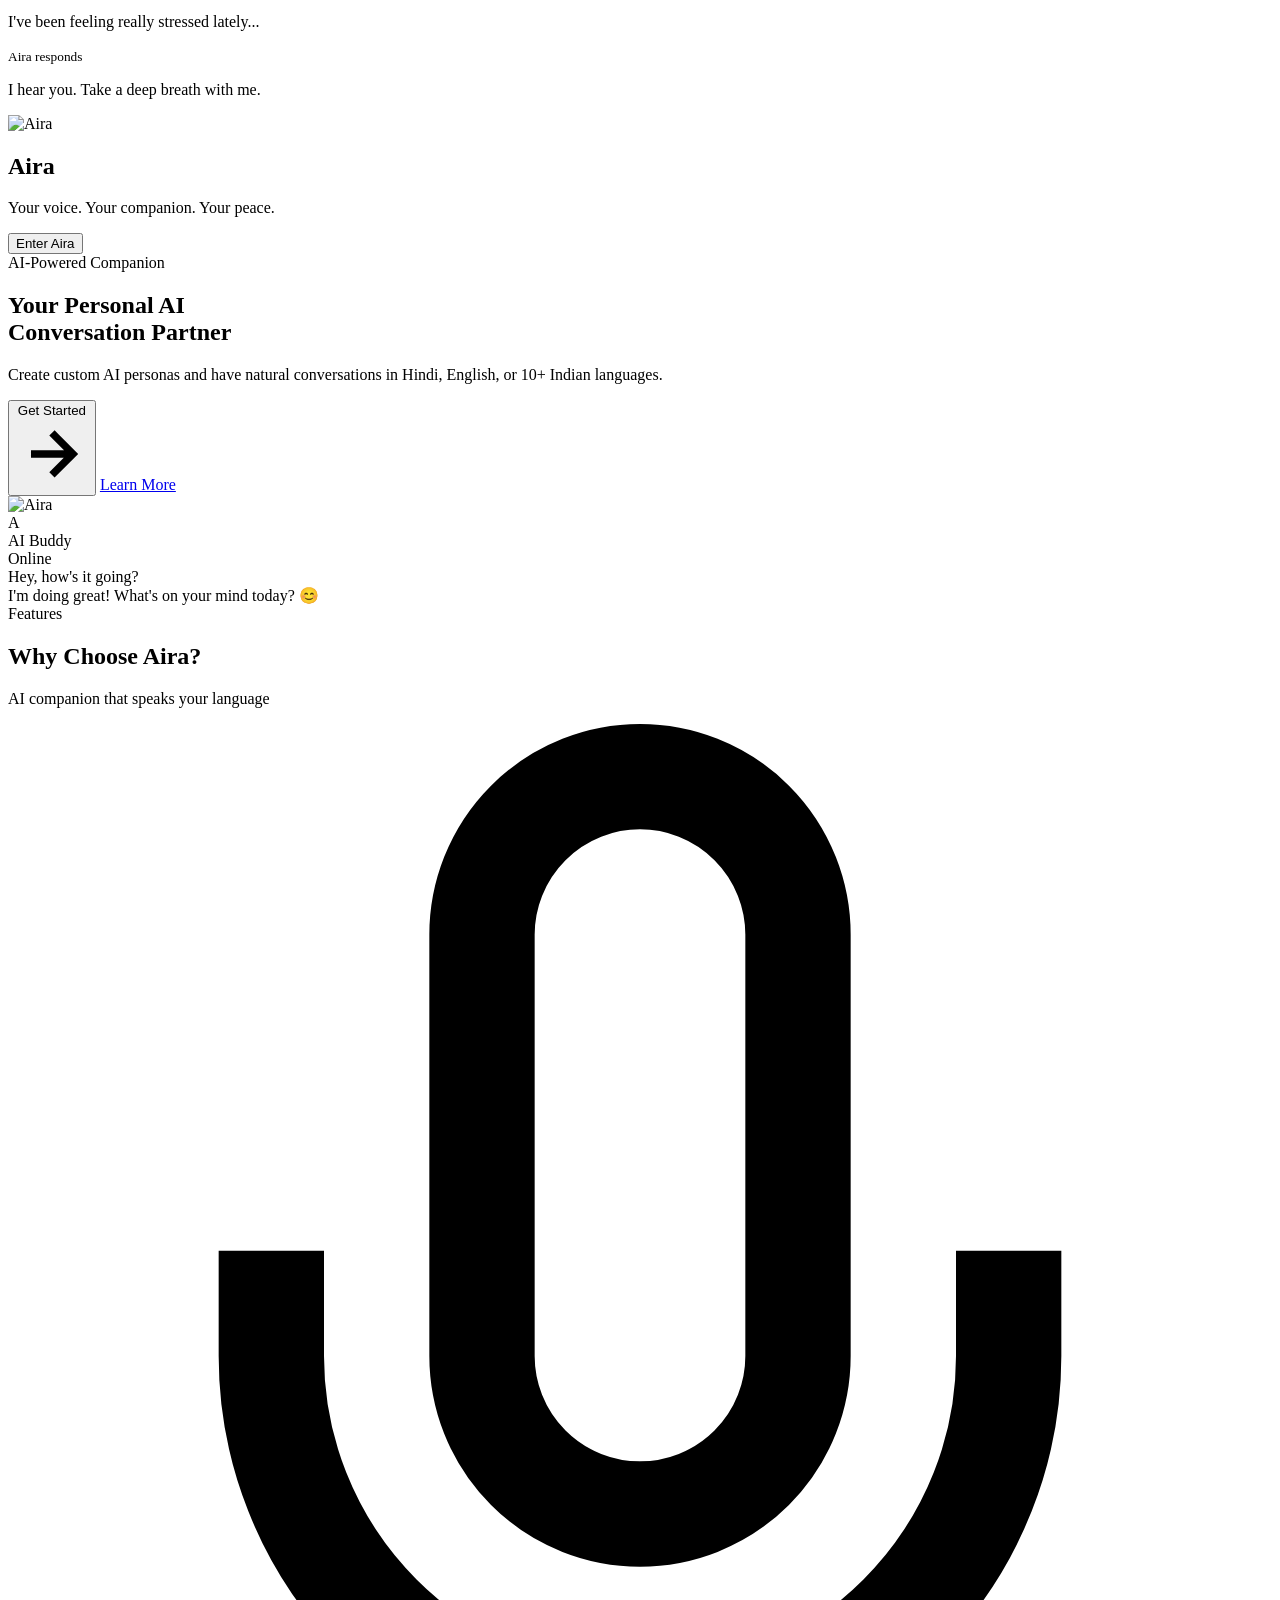
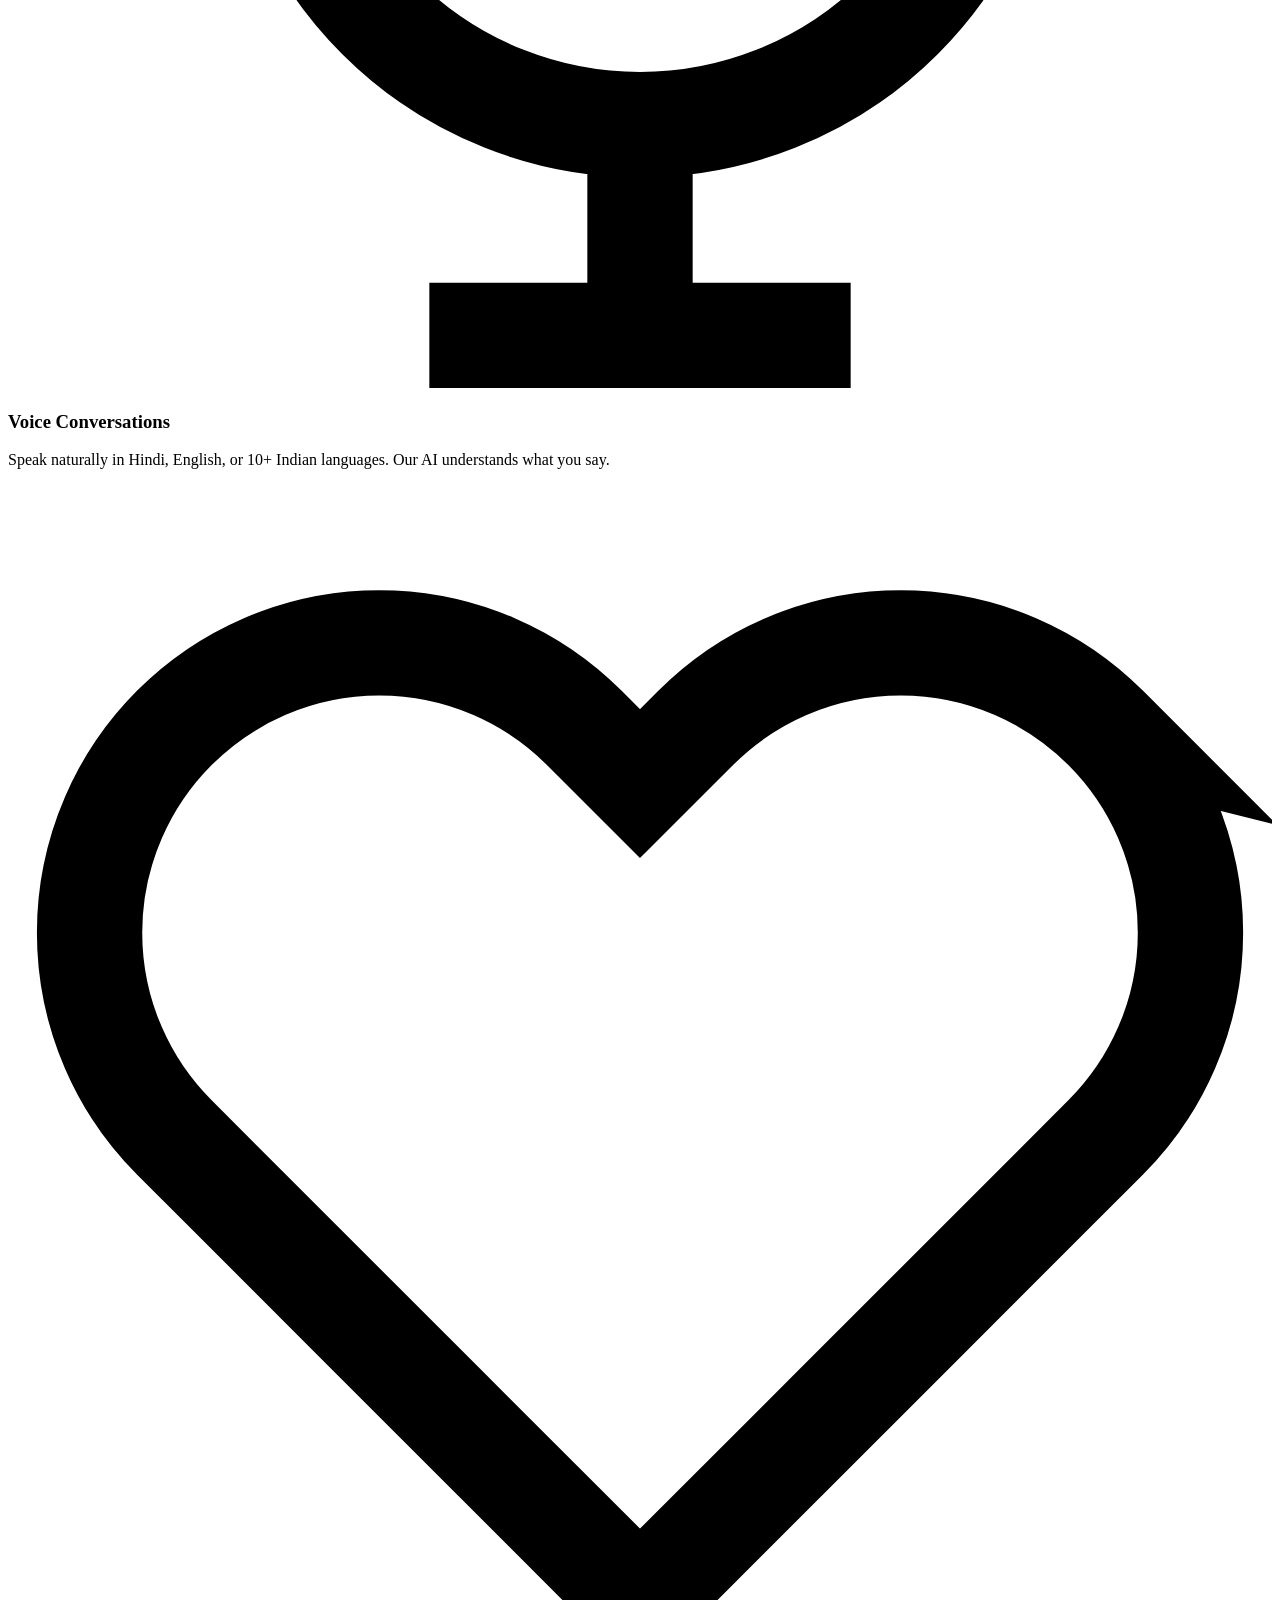
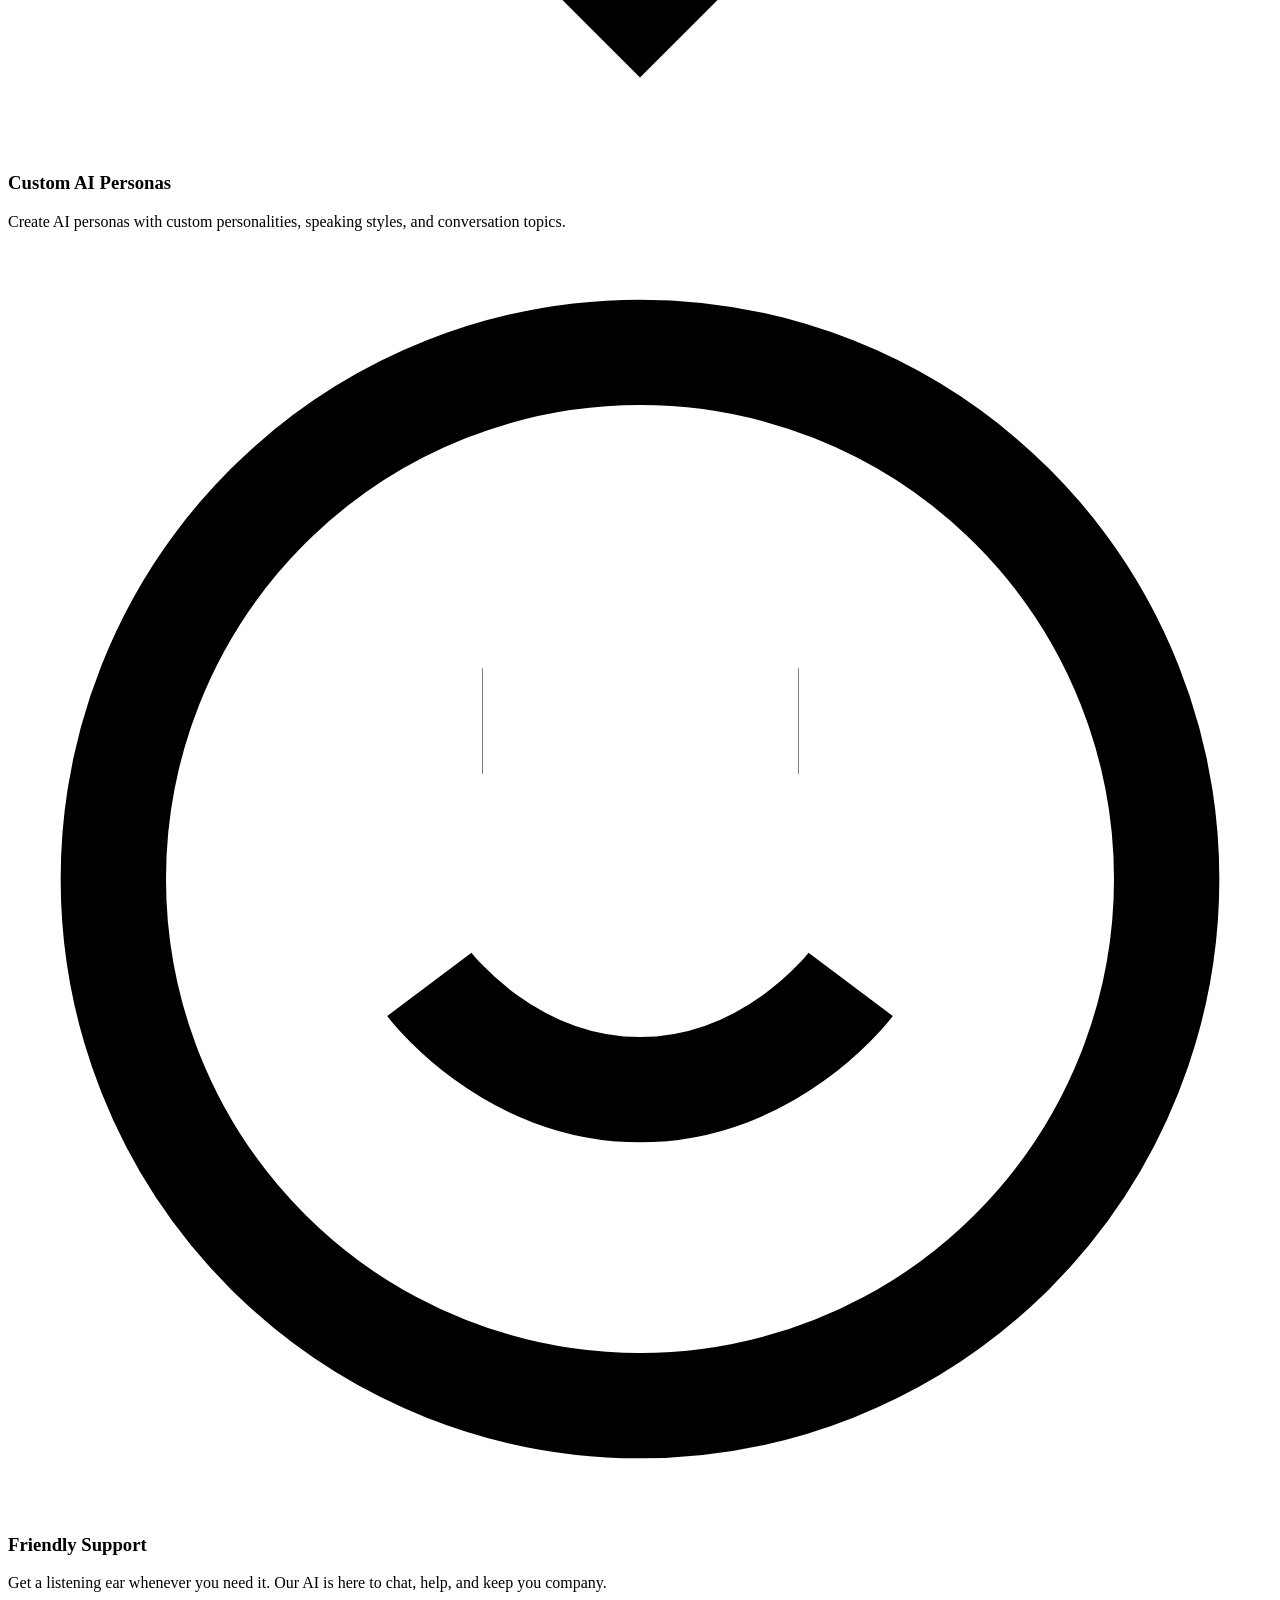
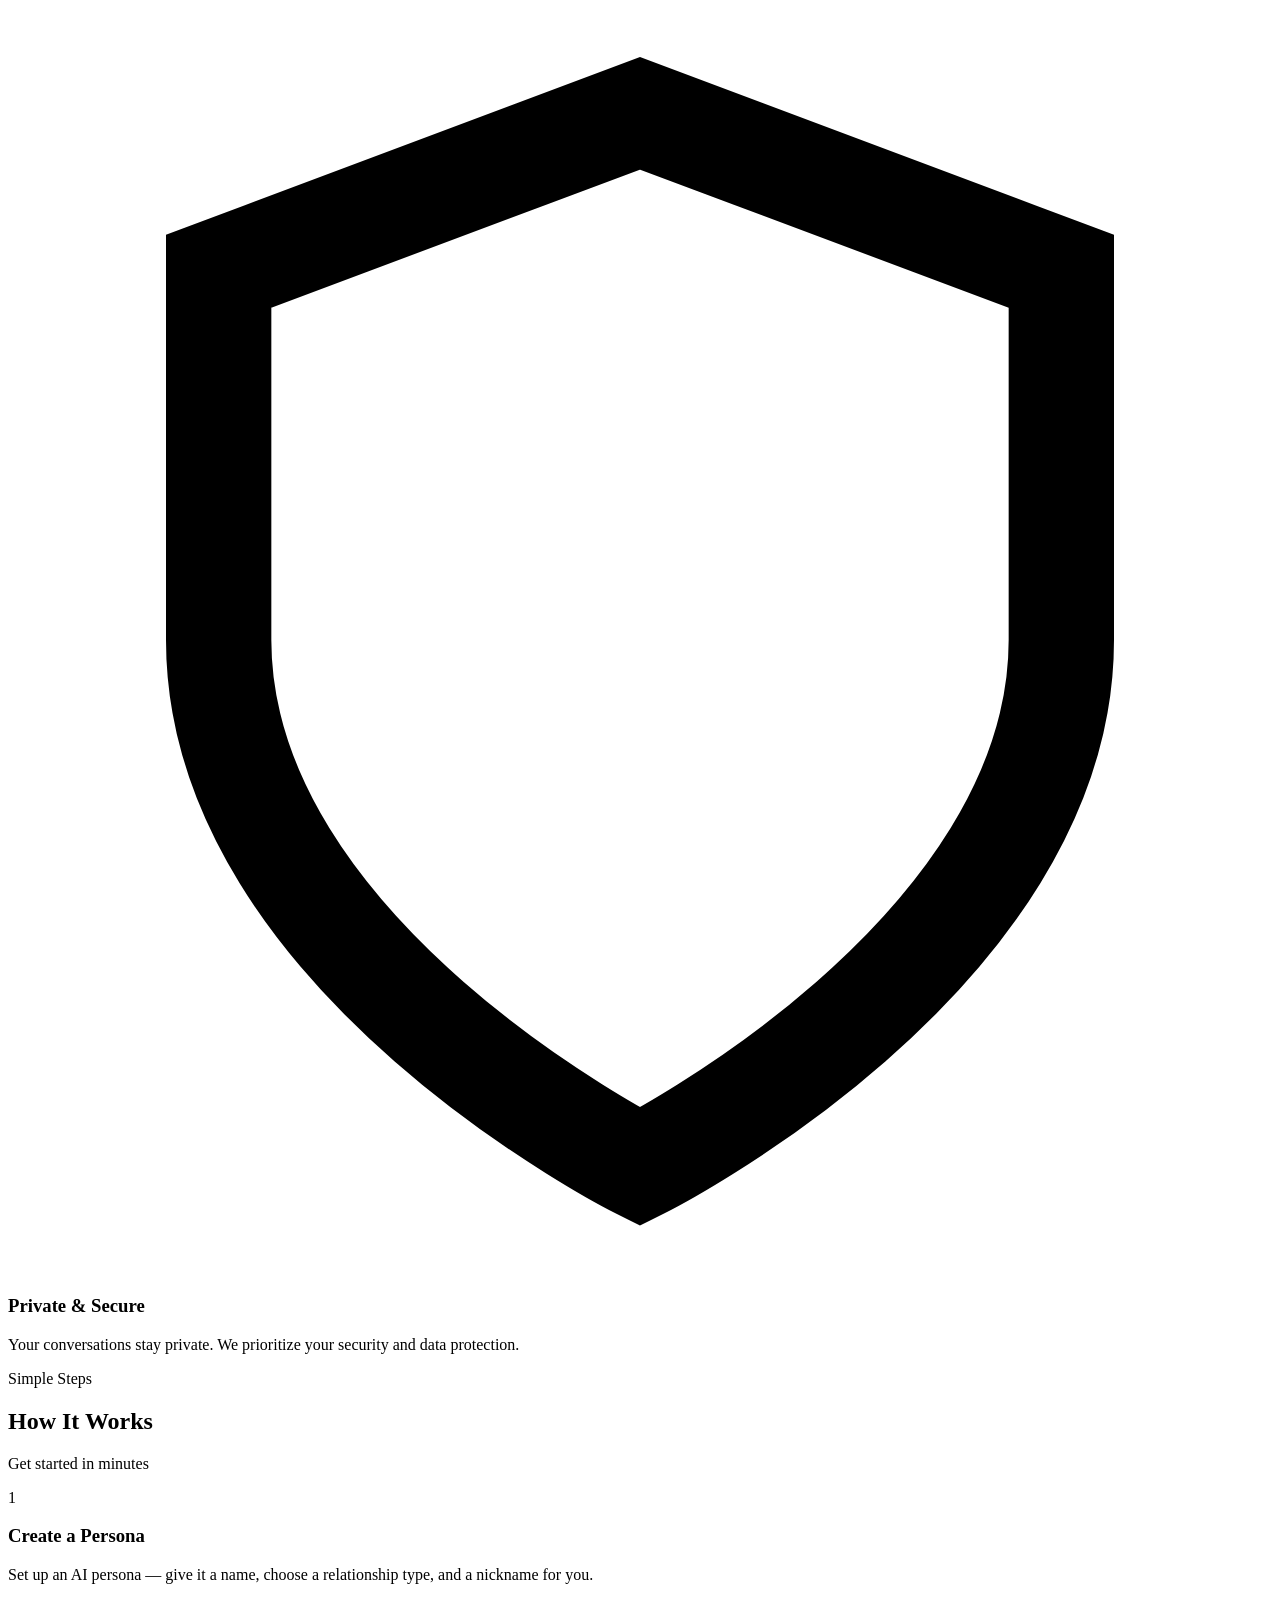
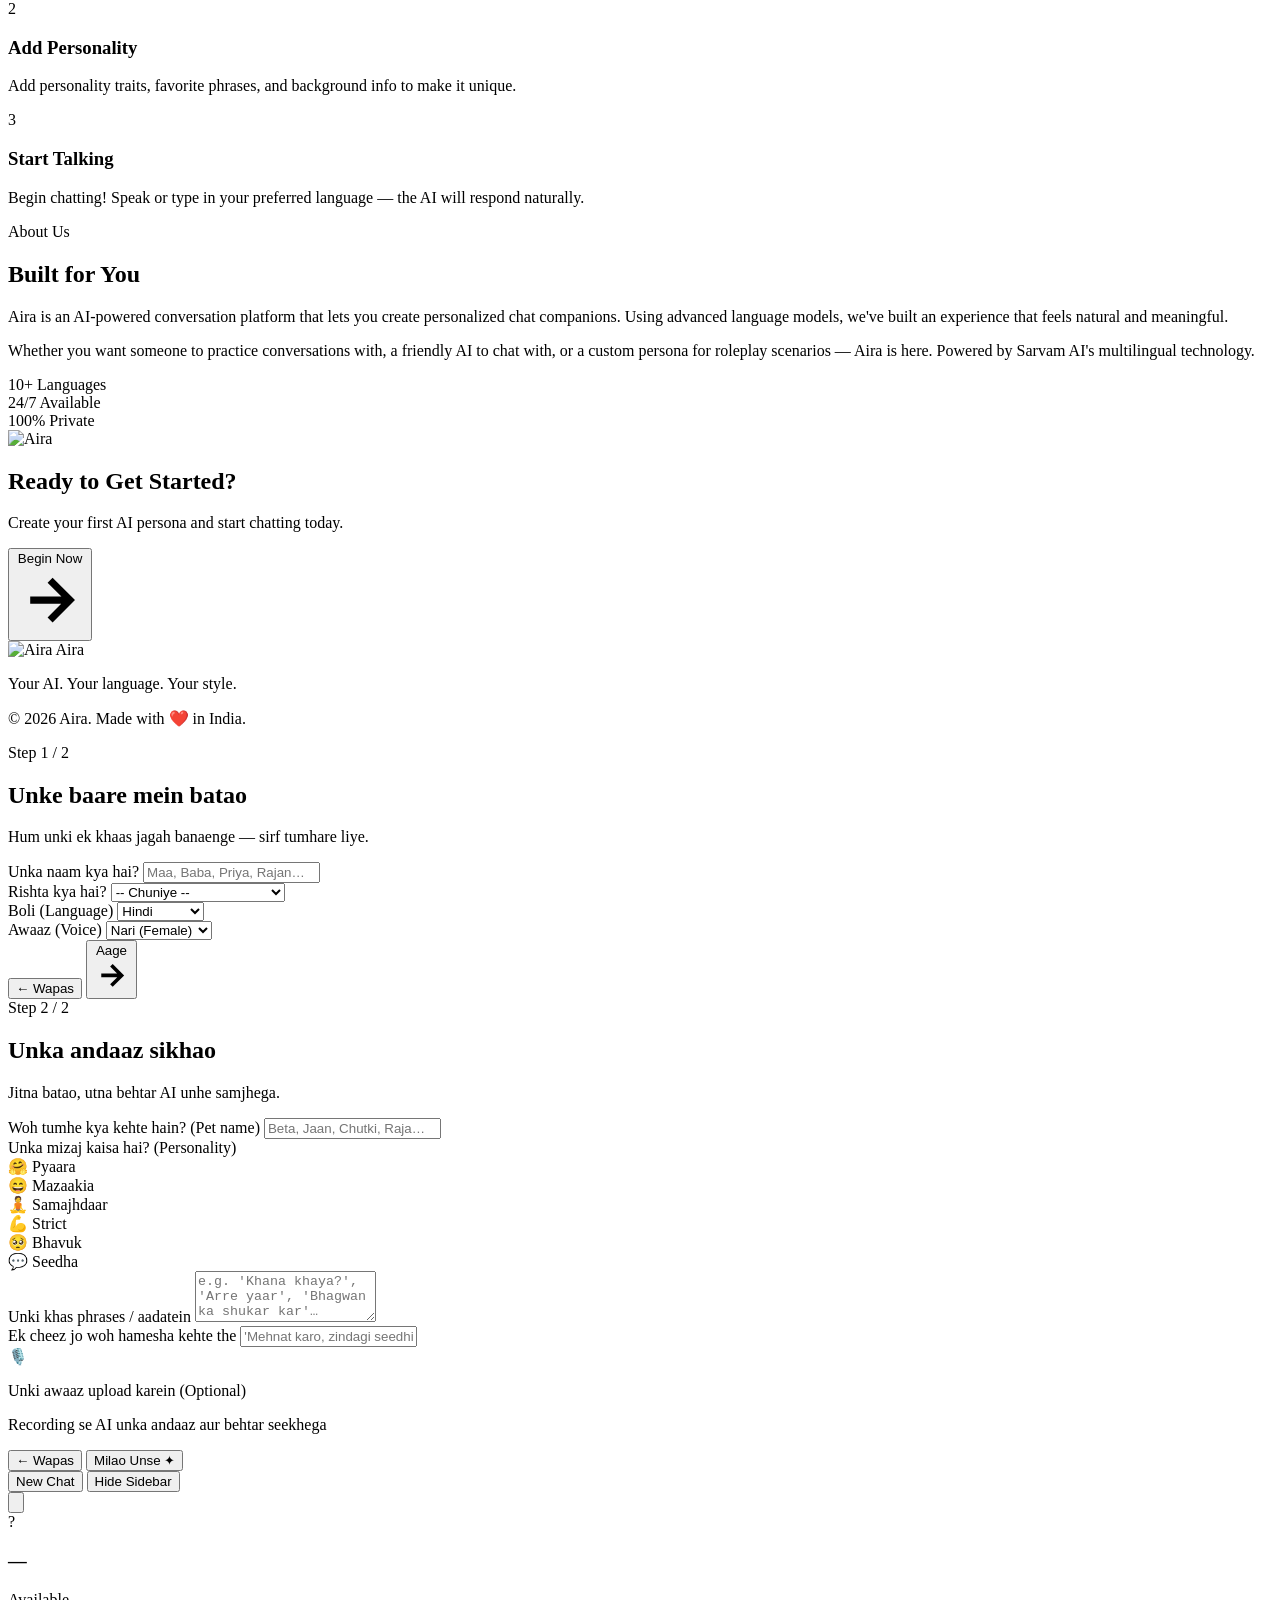
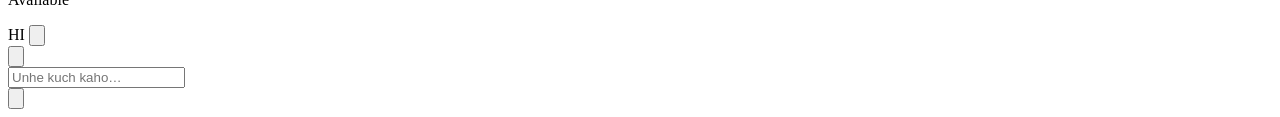
==== commit e90189d5: "Update index.html Aira frontend" ====
--- a/frontend/templates/index.html
+++ b/frontend/templates/index.html
@@ -3,7 +3,7 @@
 <head>
   <meta charset="UTF-8" />
   <meta name="viewport" content="width=device-width, initial-scale=1.0" />
-  <title>Apna Saathi</title>
+  <title>Aira</title>
   <link rel="preconnect" href="https://fonts.googleapis.com" />
   <link href="https://fonts.googleapis.com/css2?family=Lora:ital,wght@0,500;0,700;1,400&family=Nunito:wght@300;400;500;600&display=swap" rel="stylesheet" />
   <link rel="stylesheet" href="/static/style.css" />
@@ -13,8 +13,8 @@
   <!-- Top bar (visible on all screens) -->
   <header class="topbar" id="topbar">
     <div class="topbar-brand">
-      <img src="/static/logo.png" alt="" class="brand-logo" />
-      <span class="brand-name" data-i18n="appName">Apna Saathi</span>
+      <img src="/static/logo-aira.svg" alt="Aira" class="brand-logo" />
+      <span class="brand-name" data-i18n="appName">Aira</span>
     </div>
     <div class="topbar-actions">
       <button class="pill-btn" id="logoutNavBtn" title="Logout">Logout</button>
@@ -94,7 +94,7 @@
             <p>I've been feeling really stressed lately...</p>
           </div>
           <div class="intro-convo-card bot">
-            <small data-i18n="intro_scene3_right">Apna Saathi responds</small>
+            <small data-i18n="intro_scene3_right">Aira responds</small>
             <p>I hear you. Take a deep breath with me.</p>
           </div>
         </div>
@@ -102,14 +102,14 @@
 
       <div class="intro-scene" id="introScene4">
         <div class="intro-logo">
-          <img src="/static/logo.png" alt="Apna Saathi" class="intro-logo-img" />
-        </div>
-        <h1 data-i18n="intro_scene4_title">Apna Saathi</h1>
+          <img src="/static/logo-aira.svg" alt="Aira" class="intro-logo-img" />
+        </div>
+        <h1 data-i18n="intro_scene4_title">Aira</h1>
         <p data-i18n="intro_scene4_sub">Your voice. Your companion. Your peace.</p>
       </div>
 
       <button class="btn-primary intro-enter-btn" id="introEnterBtn" onclick="enterFromIntro()" data-i18n="intro_enter">
-        Enter Apna Saathi
+        Enter Aira
       </button>
     </div>
   </section>
@@ -146,7 +146,7 @@
       <div class="hero-card-container" id="heroCard">
         <div class="hero-card">
           <div class="hero-card-inner">
-            <img src="/static/logo.png" alt="Apna Saathi" class="hero-card-logo" />
+            <img src="/static/logo-aira.svg" alt="Aira" class="hero-card-logo" />
             <div class="hero-card-preview">
               <div class="preview-header">
                 <div class="preview-avatar">A</div>
@@ -167,7 +167,7 @@
     <div class="landing-section" id="features">
       <div class="section-header">
         <span class="section-badge" data-i18n="landing_features">Features</span>
-        <h2 class="section-title" data-i18n="landing_why">Why Choose Apna Saathi?</h2>
+        <h2 class="section-title" data-i18n="landing_why">Why Choose Aira?</h2>
         <p class="section-subtitle" data-i18n="landing_why_sub">AI companion that speaks your language</p>
       </div>
       <div class="features-grid">
@@ -245,8 +245,8 @@
         <div class="about-text">
           <span class="section-badge" data-i18n="landing_about">About Us</span>
           <h2 class="section-title" data-i18n="landing_about_title">Built for You</h2>
-          <p data-i18n="landing_about_p1">Apna Saathi is an AI-powered conversation platform that lets you create personalized chat companions. Using advanced language models, we've built an experience that feels natural and meaningful.</p>
-          <p data-i18n="landing_about_p2">Whether you want someone to practice conversations with, a friendly AI to chat with, or a custom persona for roleplay scenarios — Apna Saathi is here. Powered by Sarvam AI's multilingual technology.</p>
+          <p data-i18n="landing_about_p1">Aira is an AI-powered conversation platform that lets you create personalized chat companions. Using advanced language models, we've built an experience that feels natural and meaningful.</p>
+          <p data-i18n="landing_about_p2">Whether you want someone to practice conversations with, a friendly AI to chat with, or a custom persona for roleplay scenarios — Aira is here. Powered by Sarvam AI's multilingual technology.</p>
           <div class="about-stats">
             <div class="stat">
               <span class="stat-number">10+</span>
@@ -263,7 +263,7 @@
           </div>
         </div>
         <div class="about-image">
-          <img src="/static/logo.png" alt="Apna Saathi" class="about-logo" />
+          <img src="/static/logo-aira.svg" alt="Aira" class="about-logo" />
         </div>
       </div>
     </div>
@@ -284,11 +284,11 @@
     <footer class="landing-footer">
       <div class="footer-content">
         <div class="footer-brand">
-          <img src="/static/logo.png" alt="" class="footer-logo" />
-          <span>Apna Saathi</span>
+          <img src="/static/logo-aira.svg" alt="Aira" class="footer-logo" />
+          <span>Aira</span>
         </div>
         <p class="footer-tagline" data-i18n="landing_tagline">Your AI. Your language. Your style.</p>
-        <p class="footer-copy">&copy; 2026 Apna Saathi. Made with ❤️ in India.</p>
+        <p class="footer-copy">&copy; 2026 Aira. Made with ❤️ in India.</p>
       </div>
     </footer>
   </section>
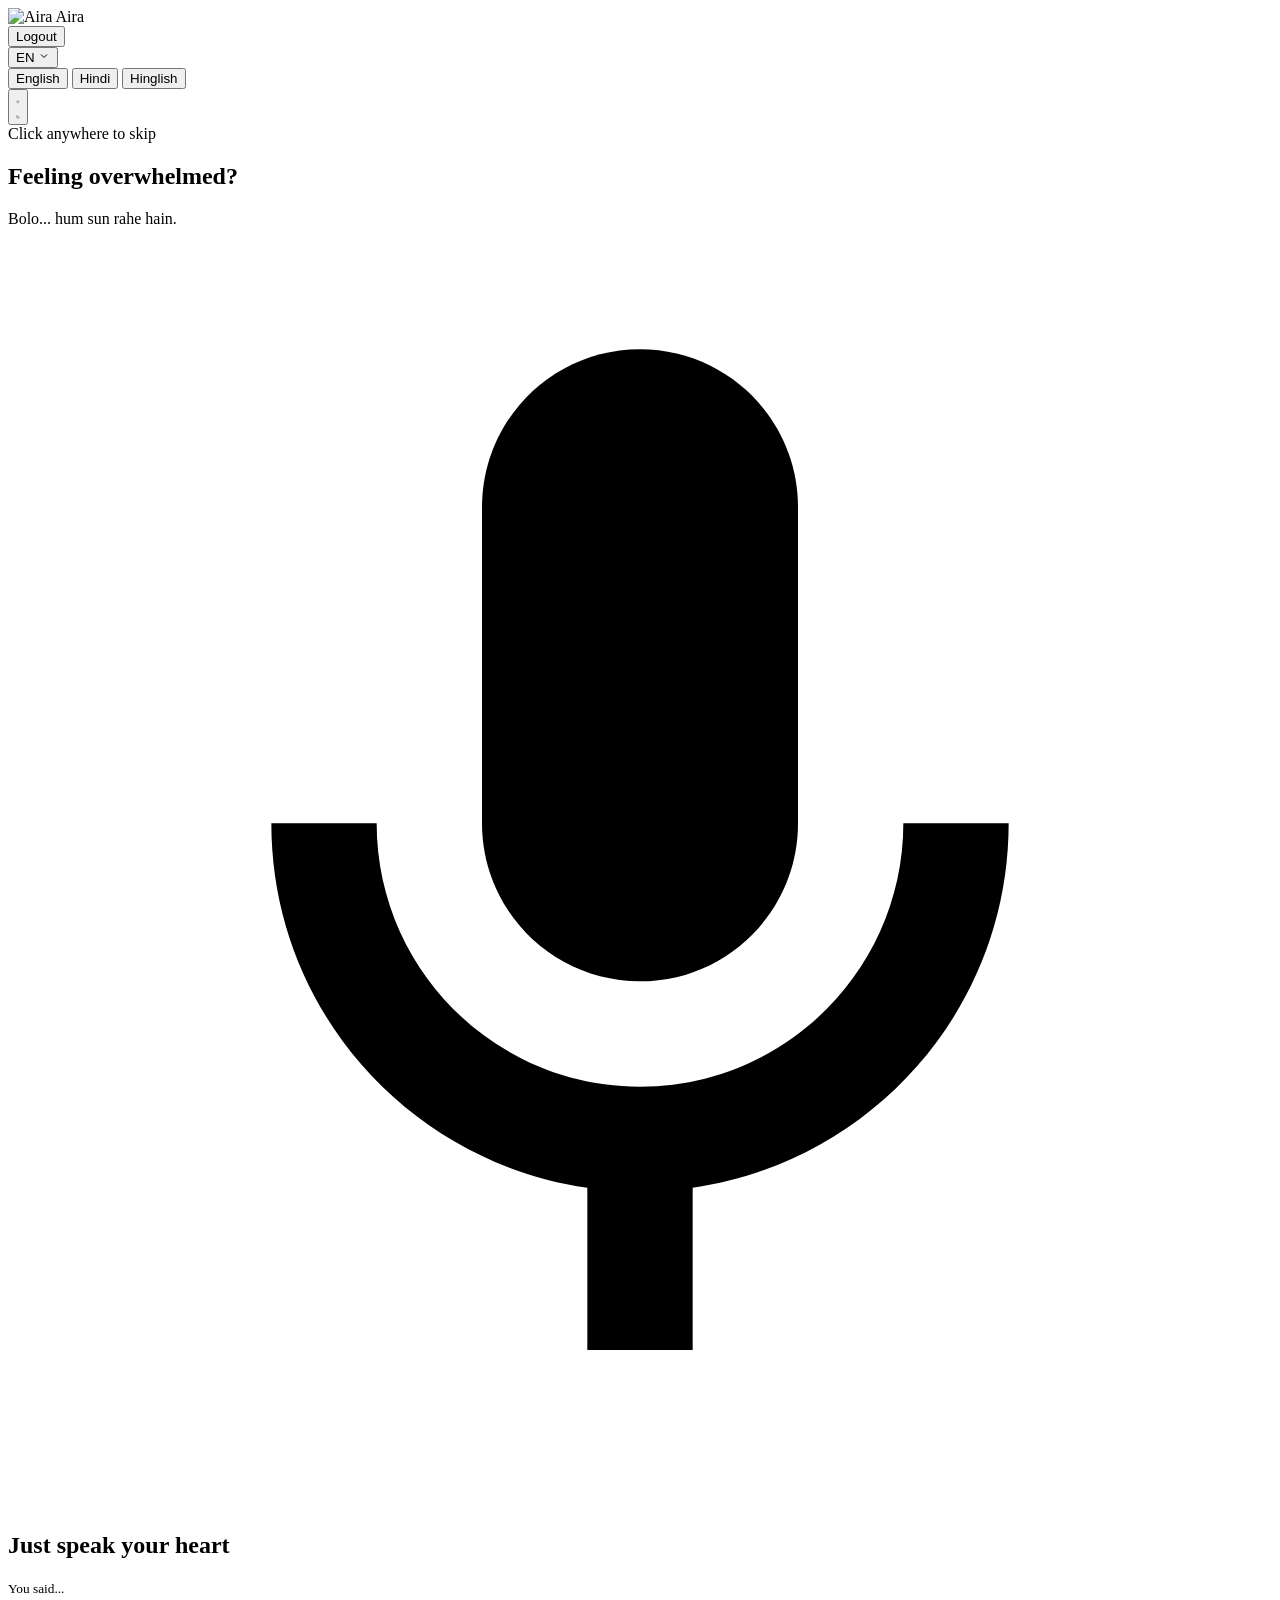
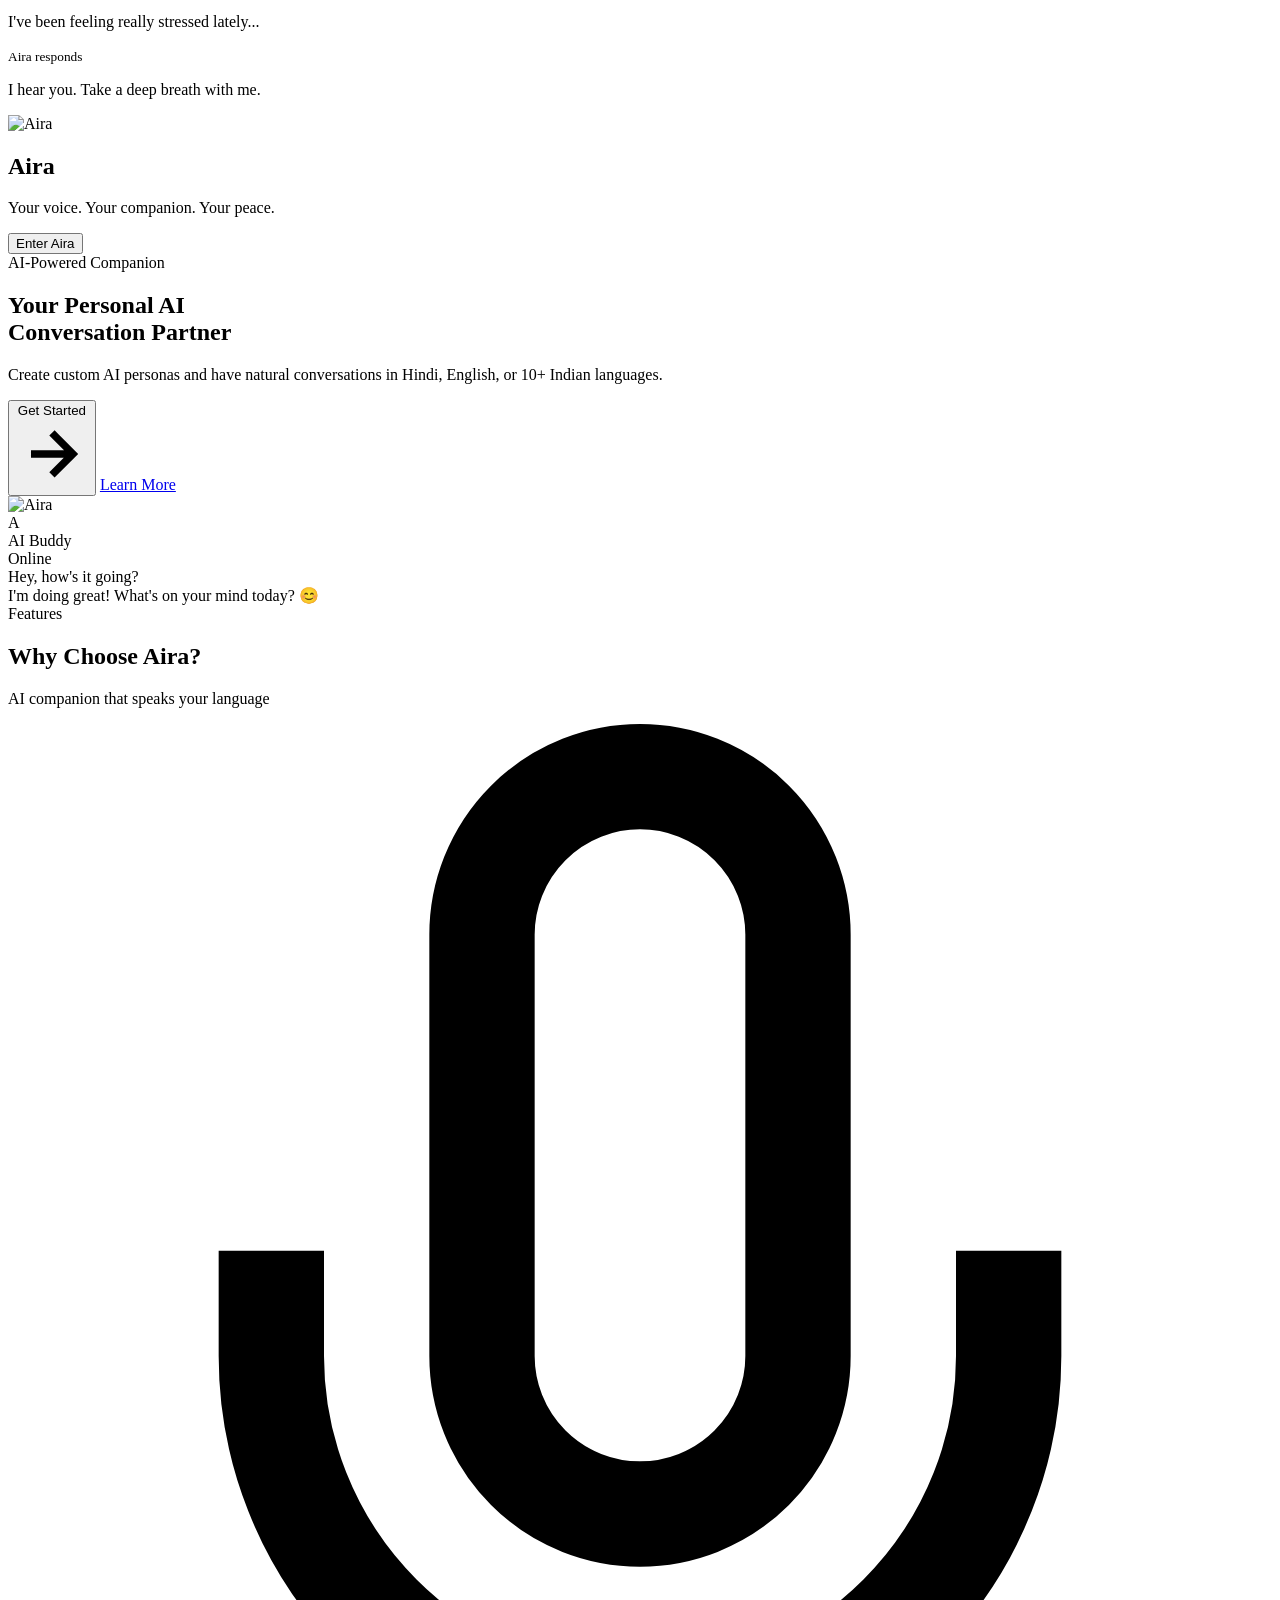
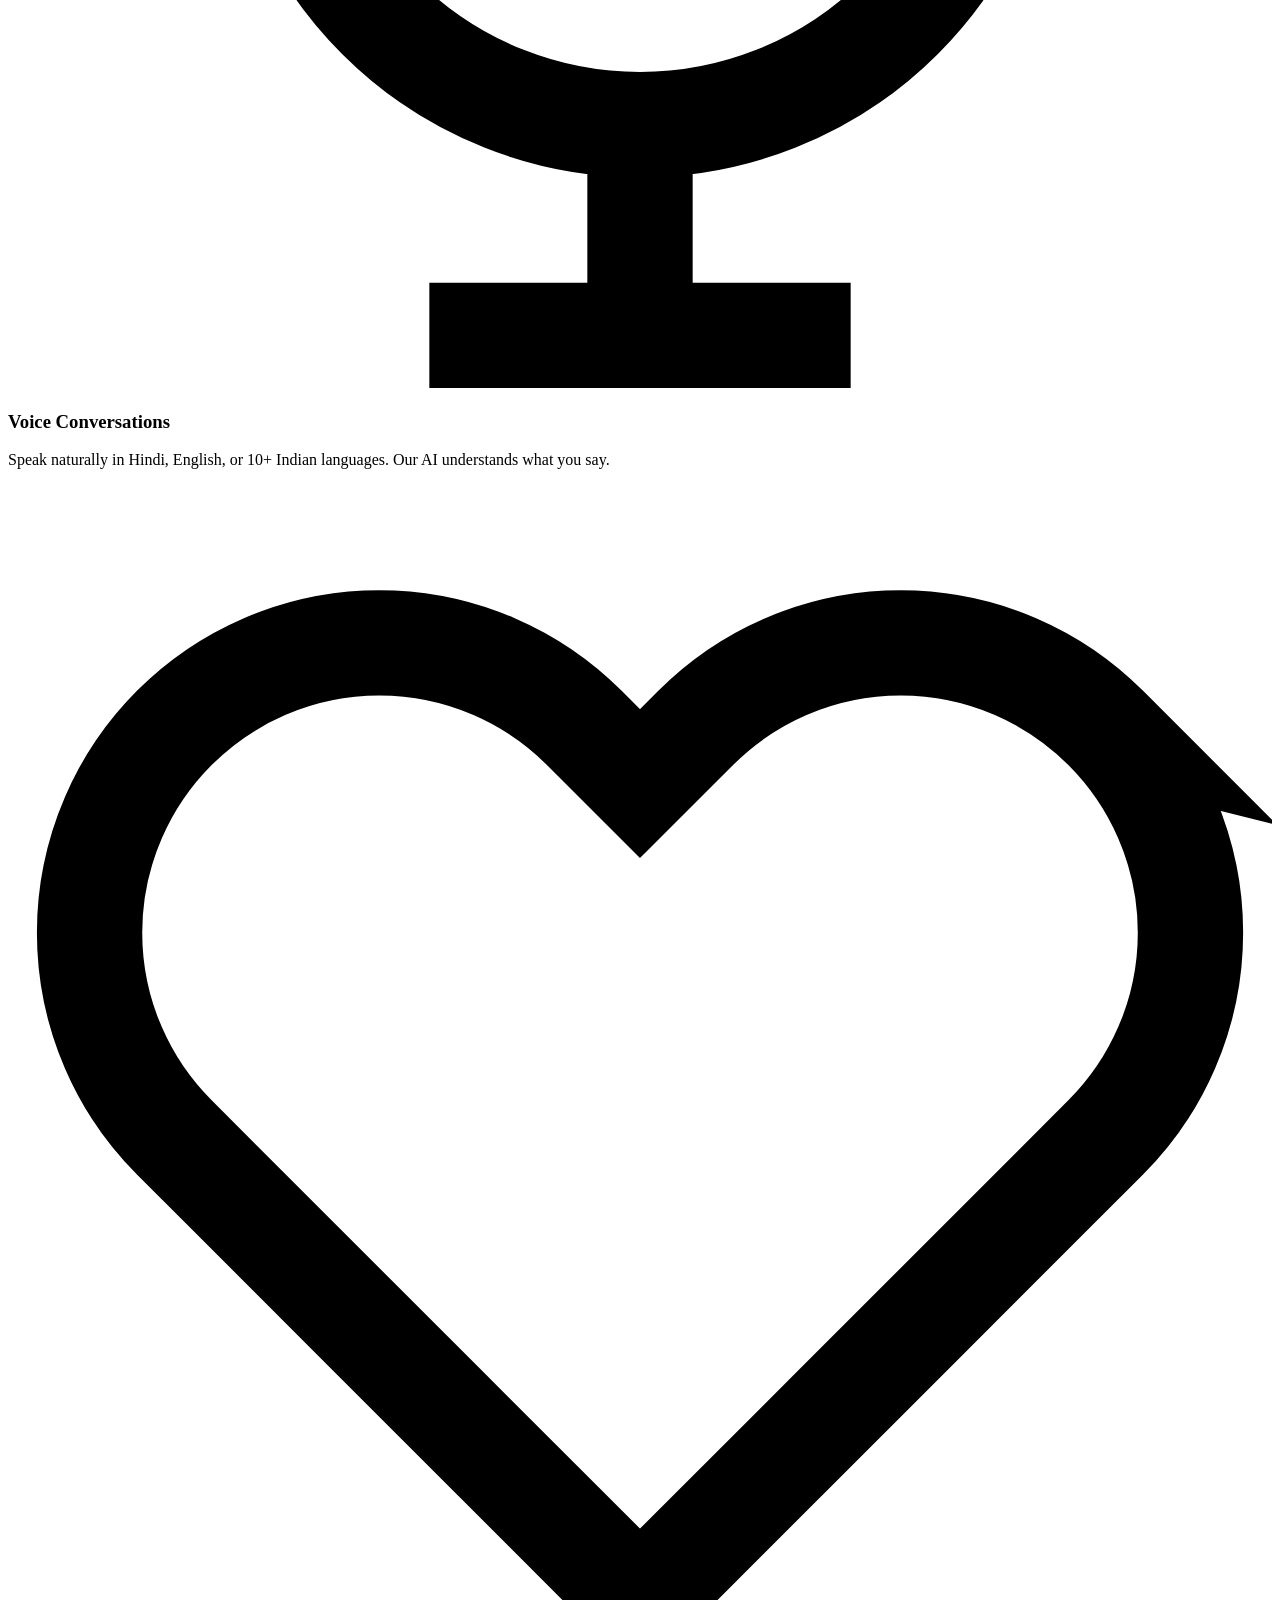
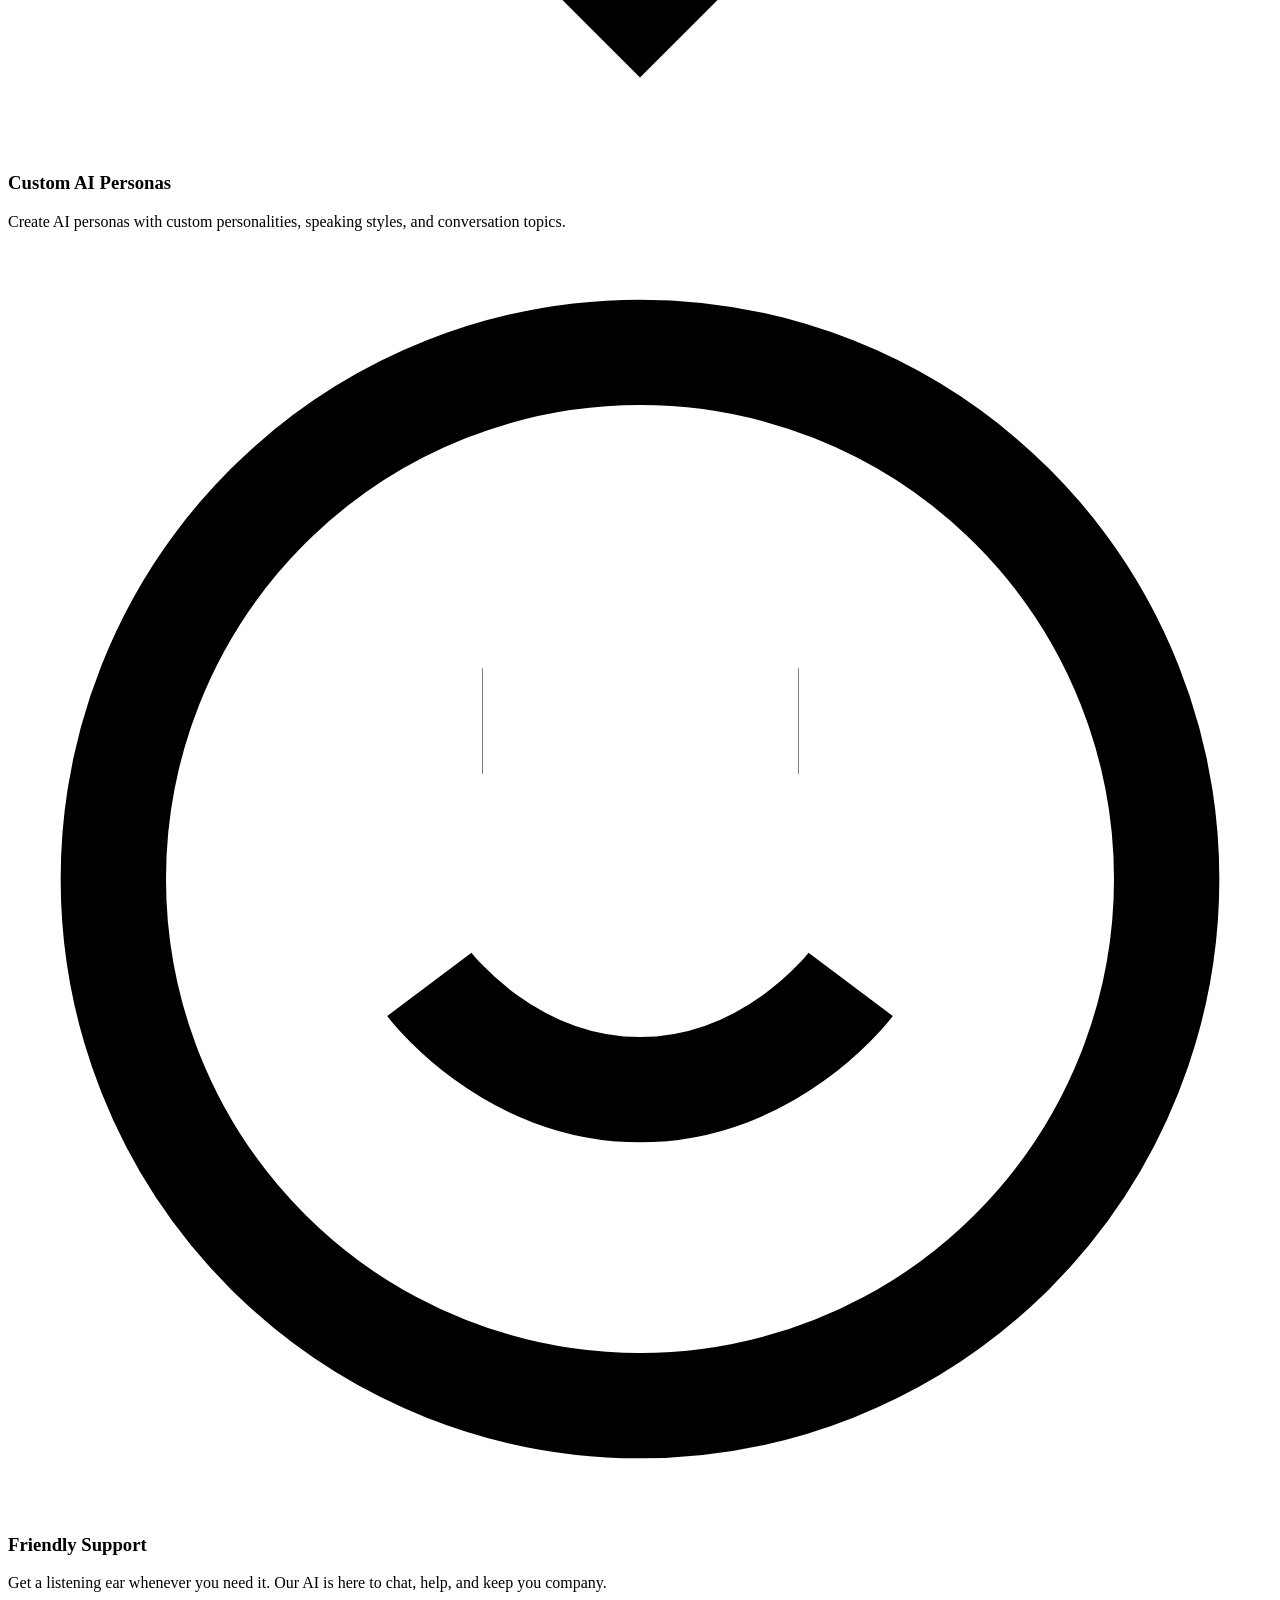
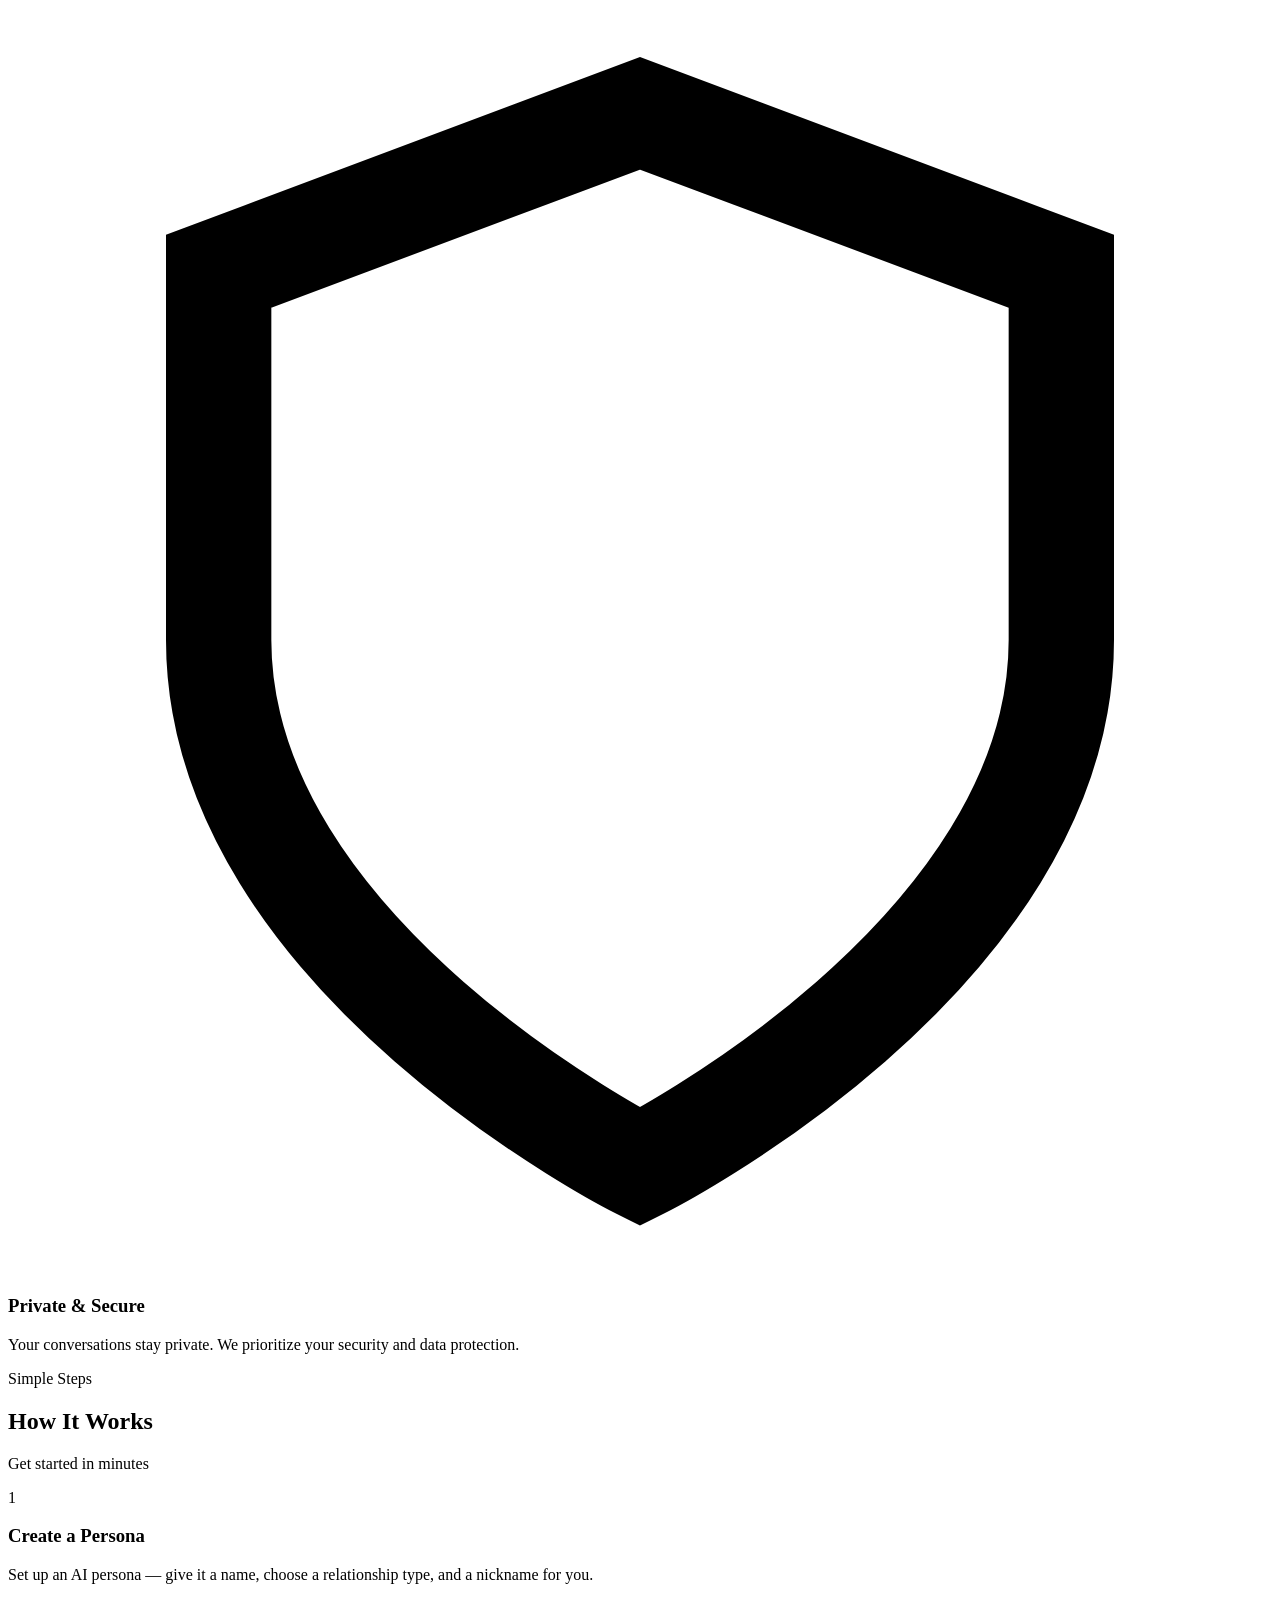
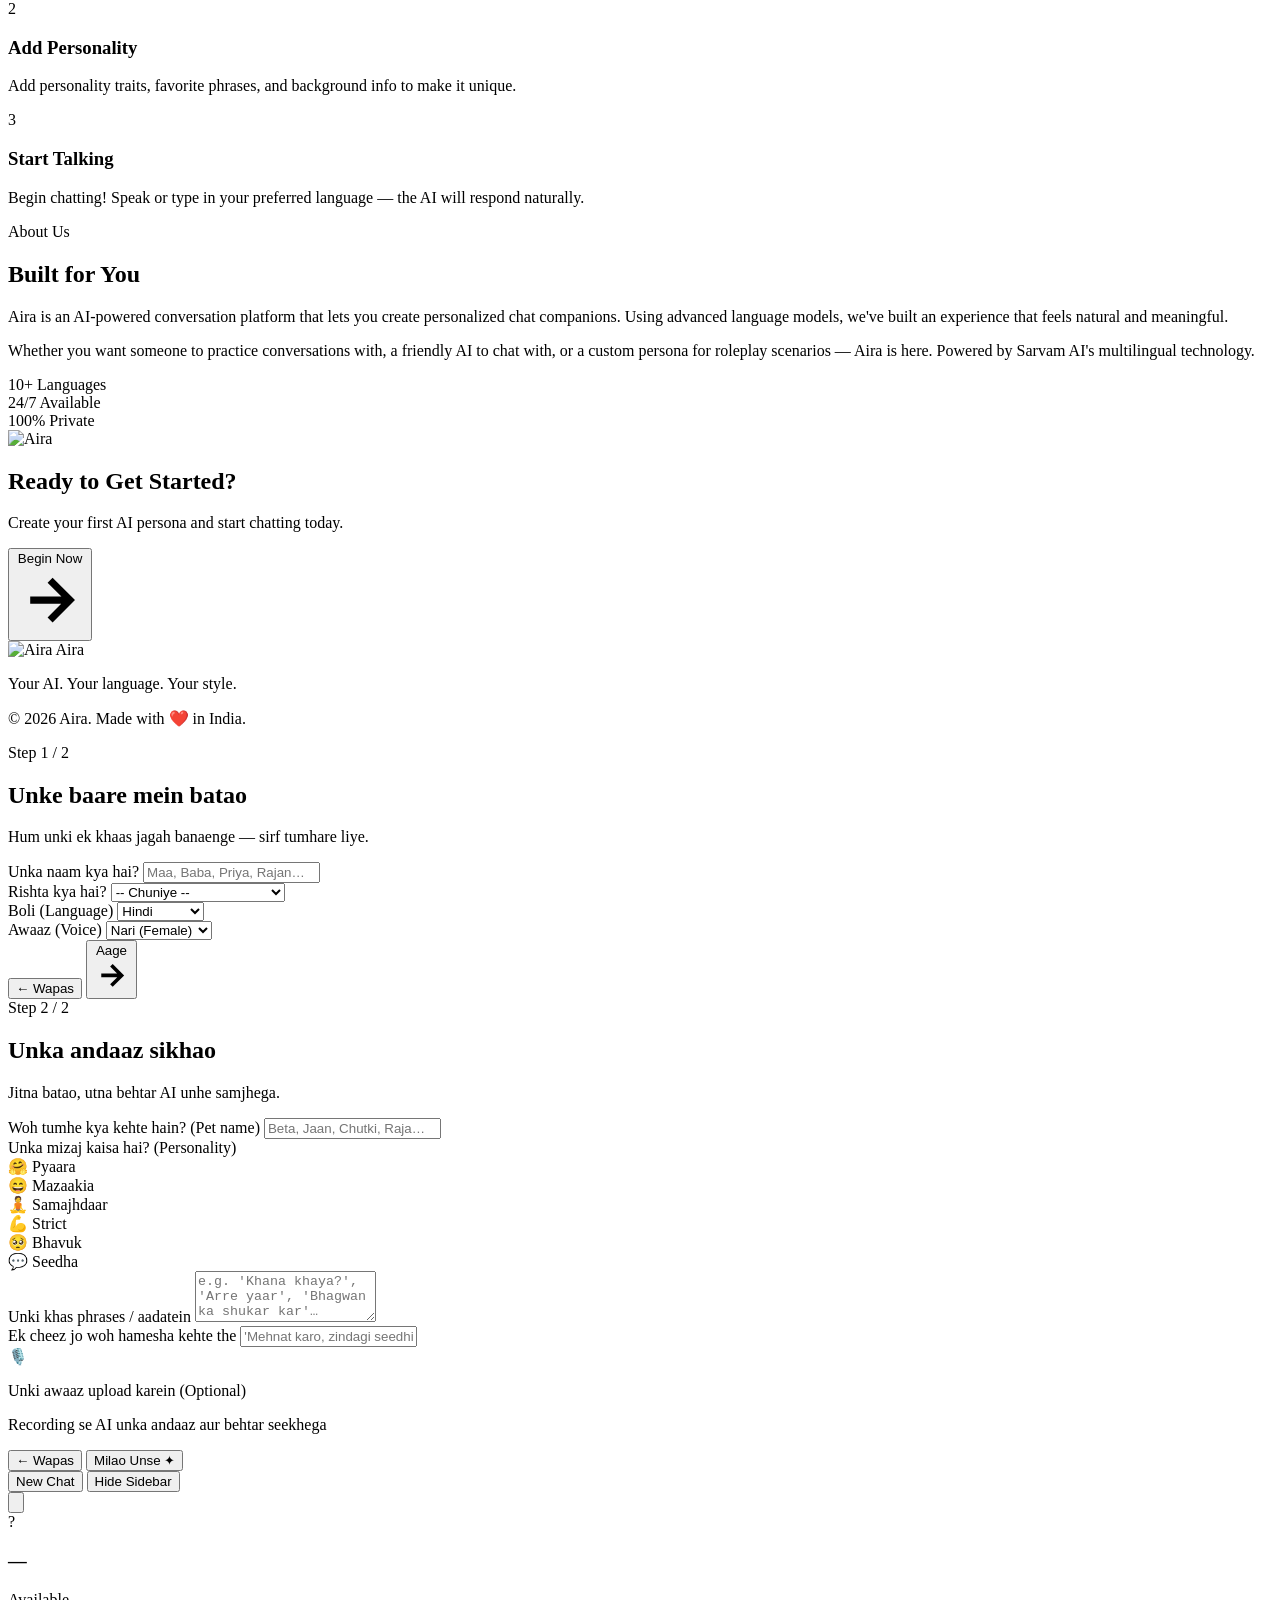
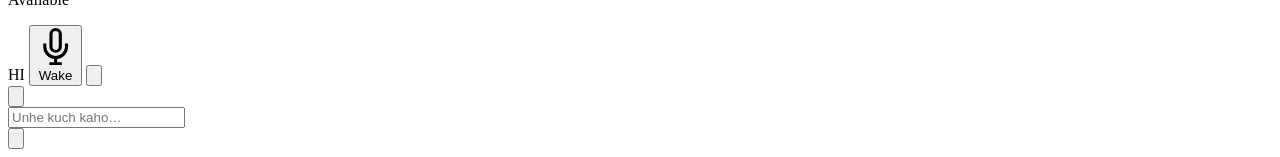
==== commit 1d040ba9: "Update index.html" ====
--- a/frontend/templates/index.html
+++ b/frontend/templates/index.html
@@ -454,6 +454,14 @@
           <div class="chat-header-right">
             <span class="clone-badge" id="cloneStatusBadge" style="display:none">Voice clone off</span>
             <span class="lang-badge" id="chatLangBadge">HI</span>
+            <!-- Wake up button for voice mode -->
+            <button class="wake-btn" id="wakeBtn" onclick="toggleWakeMode()" title="Wake up Aira">
+              <svg viewBox="0 0 24 24" fill="none" stroke="currentColor" stroke-width="2">
+                <path d="M12 1a3 3 0 00-3 3v8a3 3 0 006 0V4a3 3 0 00-3-3z"/>
+                <path d="M19 10v2a7 7 0 01-14 0v-2M12 19v4M8 23h8"/>
+              </svg>
+              <span class="wake-label">Wake</span>
+            </button>
             <button class="icon-toggle small" onclick="resetProfile()" title="New Profile">
               <svg viewBox="0 0 24 24" fill="none" stroke="currentColor" stroke-width="2">
                 <path d="M3 12a9 9 0 109-9 9.75 9.75 0 00-6.74 2.74L3 8"/><path d="M3 3v5h5"/>
